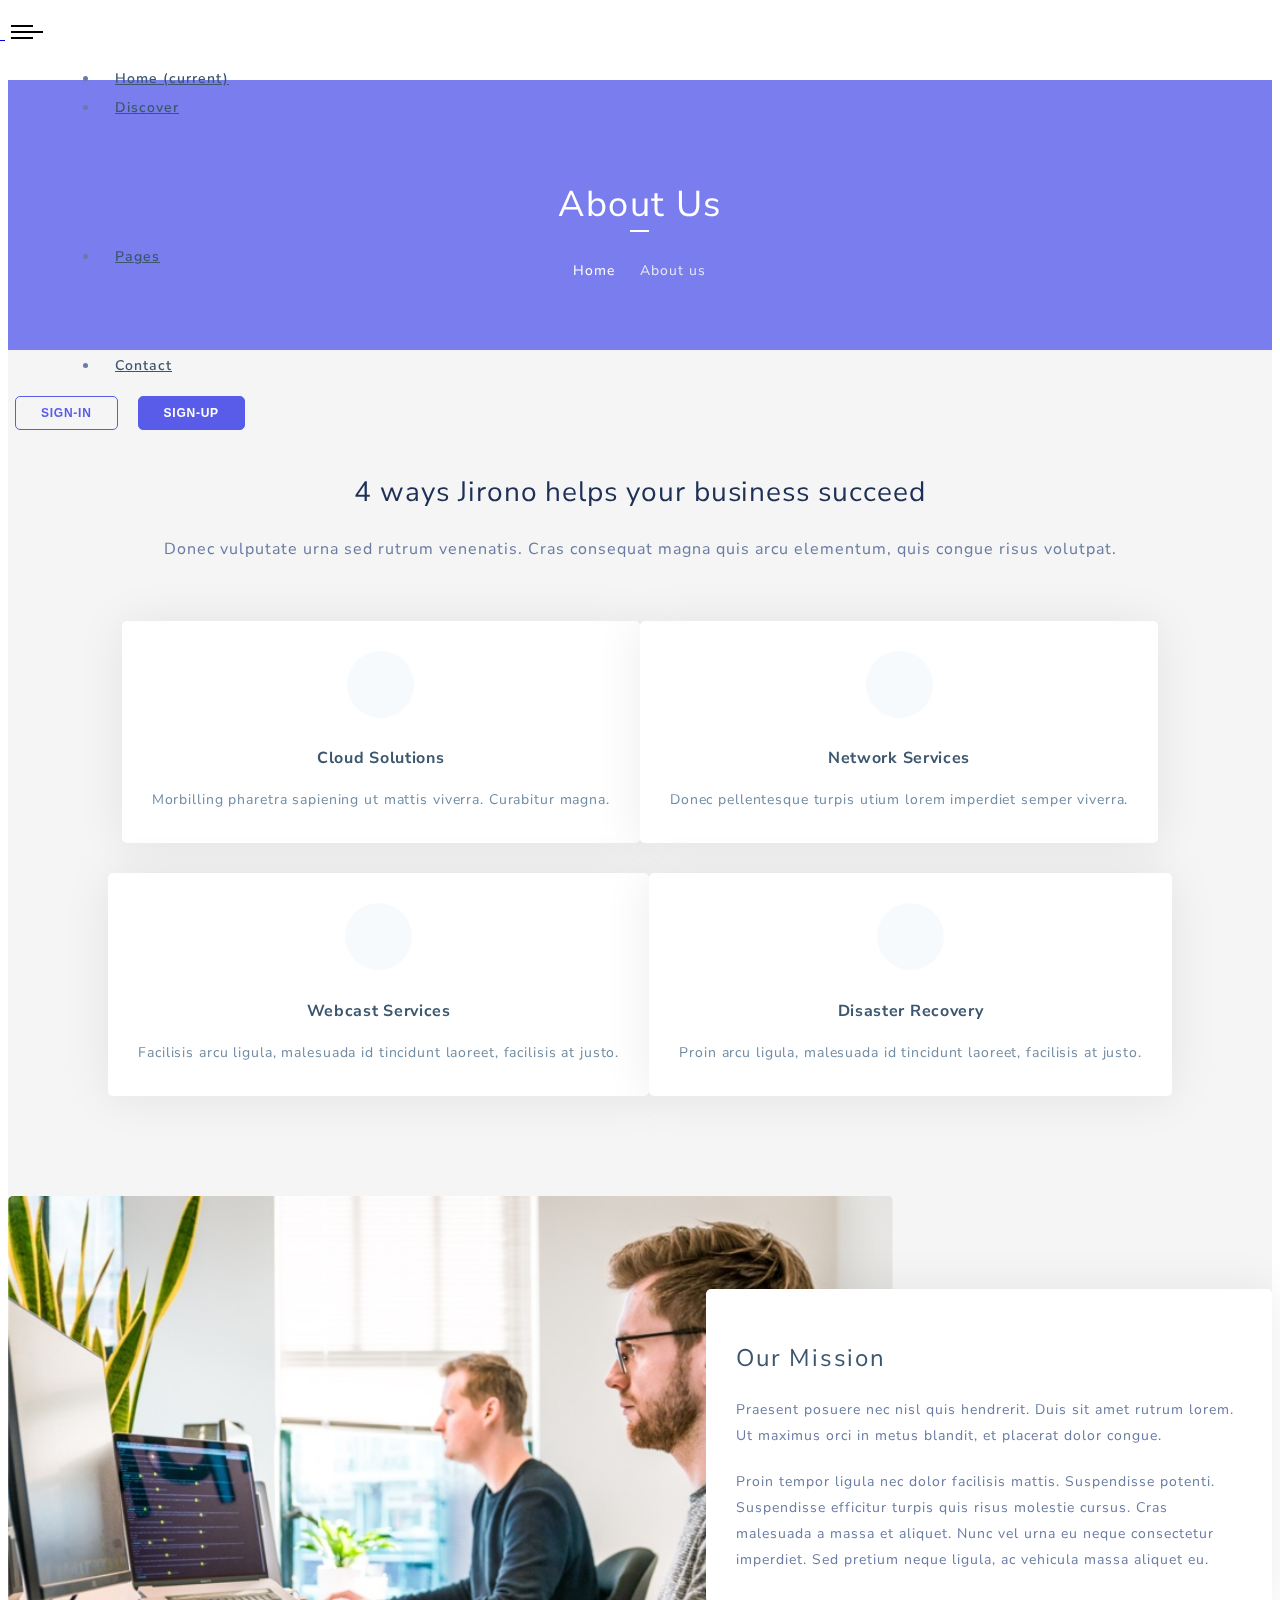
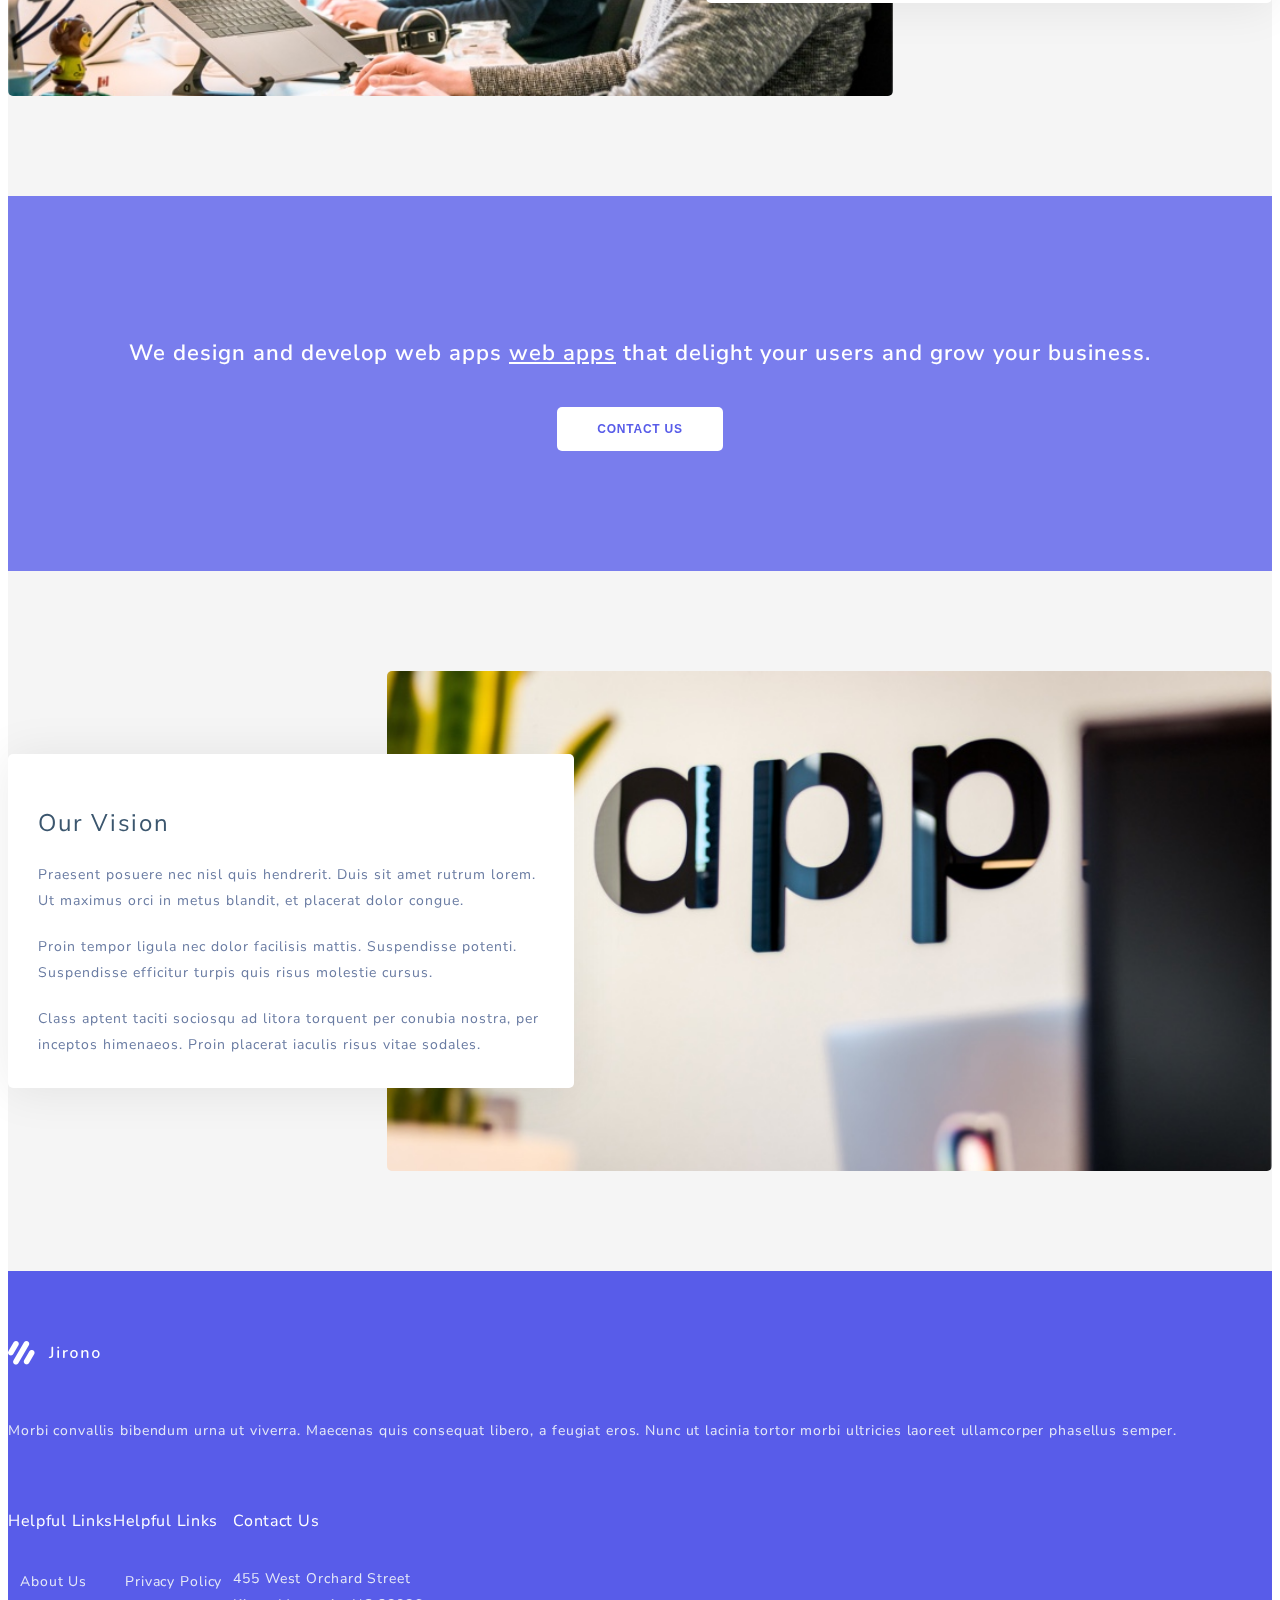
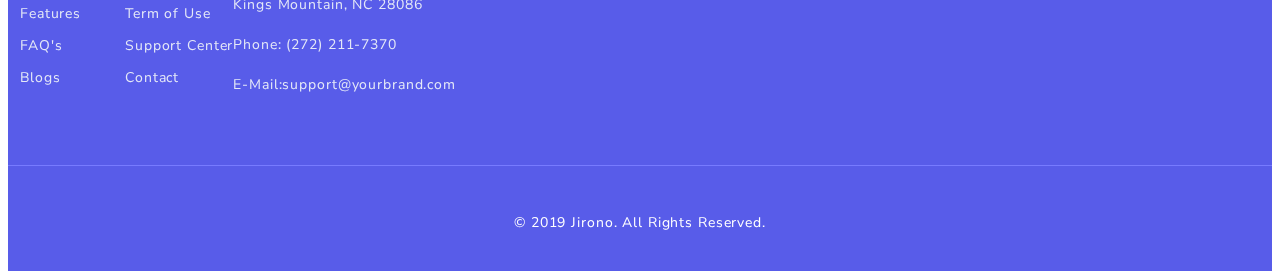
==== about.html @ 20461c36 "home page  finished, about-page added ,and many fix" ====
<!DOCTYPE html>
<html lang="en">

<head>
    <meta charset="UTF-8">
    <meta name="viewport" content="width=device-width, initial-scale=1.0">
    <meta http-equiv="X-UA-Compatible" content="ie=edge">
    <script src="./assets//js/jquery-3.4.1.min.js"></script>
    <script src="./assets/bootstrap/popper.min.js"></script>
    <link rel="stylesheet" href="./assets/bootstrap/bootstrap.css">
    <script src="./assets/bootstrap/bootstrap.js"></script>
    <link rel="stylesheet" href="./assets/owl-carousel/owl.carousel.min.css">
    <link rel="stylesheet" href="./assets/owl-carousel/owl.theme.default.min.css">
    <script src="./assets/owl-carousel/owl.carousel.min.js"></script>
    <link rel="stylesheet" href="./assets/font-awesome/css/all.min.css">
    <link href="https://fonts.googleapis.com/css?family=Nunito+Sans:300i,400,400i,600,700,800,900&display=swap"
        rel="stylesheet">
    <link rel="stylesheet" href="./assets/styles/main.css">
    <title>Document</title>
</head>

<body>
    <div class="parallax" style="background-image: url('./assets/images/2.jpg')">
    </div>
    <div class="parallax-2nd parallax" style="background-image: url('./assets/images/parallax.jpg')"></div>
    <header class="colorfull">
        <div class="container">
            <nav class="navbar navbar-expand-lg navbar-light">
                <a class="navbar-brand" href="./index.html">
                    <img src="./assets/images/logo-blue.png" alt="">
                </a>
                <button class="navbar-toggler" type="button" data-toggle="collapse"
                    data-target="#navbarSupportedContent" aria-controls="navbarSupportedContent" aria-expanded="false"
                    aria-label="Toggle navigation">
                    <div class="icon-bar top-bar"></div>
                    <div class="icon-bar middle-bar"></div>
                    <div class="icon-bar bottom-bar"></div>
                </button>
                <div class="collapse navbar-collapse" id="navbarSupportedContent">
                    <ul class="navbar-nav mr-auto">
                        <li class="nav-item">
                            <a class="nav-link" href="#">Home <span class="sr-only">(current)</span></a>
                        </li>
                        <li class="nav-item dropdown">
                            <a class="nav-link dropdown-toggle" href="#" id="navbarDropdown" role="button"
                                data-toggle="dropdown" aria-haspopup="true" aria-expanded="false">
                                Discover
                            </a>
                            <div class="dropdown-menu" aria-labelledby="navbarDropdown">
                                <a class="dropdown-item features-button" href="./index.html">Features</a>
                                <a class="dropdown-item team-button" href="./index.html">Our Team</a>
                                <a class="dropdown-item pricing-button" href="./index.html">Pricing Plans</a>
                                <a class="dropdown-item blogs-button" href="./index.html">Latests-Blogs</a>

                            </div>
                        </li>
                        <li class="nav-item dropdown">
                            <a class="nav-link dropdown-toggle" href="#" id="navbarDropdown" role="button"
                                data-toggle="dropdown" aria-haspopup="true" aria-expanded="false">
                                Pages
                            </a>
                            <div class="dropdown-menu" aria-labelledby="navbarDropdown">
                                <a class="dropdown-item" href="./about.html">About Us</a>
                                <a class="dropdown-item" href="">Features</a>
                                <a class="dropdown-item" href="./faq.html">FAQ's</a>
                                <a class="dropdown-item" href="./blog.html">Blogs</a>
                            </div>
                        </li>
                        <li class="nav-item">
                            <a class="nav-link" href="./contact.html">Contact</a>
                        </li>
                    </ul>
                    <form class="form-inline my-2 my-lg-0">
                        <button class="main-button sign-in" type="submit">Sign-in</button>
                        <button class="main-button sign-up" type="submit">Sign-up</button>
                    </form>
                </div>
            </nav>
        </div>
    </header>
    <main class="margin-from-header">
        <section id="parallax-about" class="parallax-main">
            <div class="parallax-item">
            </div>
            <div class="container">
                <div class="description">
                    <h1>About Us</h1>
                    <p><a href="">Home</a> <i class="fa fa-angle-right"></i> About us</p>
                </div>
            </div>
        </section>
        <section id="services-about" class="section-bottom section-top services-main">
            <div class="container">
                <div class="head col-lg-7">
                    <h1 class="head-title">4 ways Jirono helps your business succeed</h1>
                    <p class="desc">Donec vulputate urna sed rutrum venenatis. Cras consequat magna quis arcu elementum,
                        quis congue risus volutpat.</p>
                </div>
                <div class="content">
                    <div class="service col-lg-3 col-md-6 col-sm-6 col-12">
                        <a href="" class="details">
                            <div class="icon">
                                <i class="fa fa-cloud"> </i>
                            </div>
                            <h5 class="features-title">
                                Cloud Solutions
                            </h5>
                            <p class="features-desc">Morbilling pharetra sapiening ut mattis viverra. Curabitur magna.
                            </p>
                        </a>

                    </div>
                    <div class="service col-lg-3 col-md-6 col-sm-6 col-12">
                        <a href="" class="details">
                            <div class="icon">
                                <i class="fa fa-laptop"> </i>
                            </div>
                            <h5 class="features-title">
                                Network Services
                            </h5>
                            <p class="features-desc">Donec pellentesque turpis utium lorem imperdiet semper viverra.
                            </p>
                        </a>
                    </div>
                    <div class="service col-lg-3 col-md-6 col-sm-6 col-12">
                        <a href="" class="details">
                            <div class="icon">
                                <i class="fas fa-video"></i>
                            </div>
                            <h5 class="features-title">
                                Webcast Services
                            </h5>
                            <p class="features-desc">Facilisis arcu ligula, malesuada id tincidunt laoreet, facilisis at
                                justo.
                            </p>
                        </a>
                    </div>
                    <div class="service col-lg-3 col-md-6 col-sm-6 col-12">
                        <a href="" class="details">
                            <div class="icon">
                                <i class="fa fa-server"> </i>
                            </div>
                            <h5 class="features-title">
                                Disaster Recovery
                            </h5>
                            <p class="features-desc">Proin arcu ligula, malesuada id tincidunt laoreet, facilisis at
                                justo.
                            </p>
                        </a>
                    </div>
                </div>
            </div>
        </section>
        <section id="mission-1" class="mission-main">
            <div class="container">
                <div class="image-mission">
                    <div class="image">
                        <img src="./assets/images/2 (3).jpg" alt="">
                    </div>
                </div>
                <div class="text-mission">
                    <h2>Our Mission</h2>
                    <p>Praesent posuere nec nisl quis hendrerit. Duis sit amet rutrum lorem. Ut maximus orci in metus
                        blandit, et placerat dolor congue.</p>
                    <p>Proin tempor ligula nec dolor facilisis mattis. Suspendisse potenti. Suspendisse efficitur turpis
                        quis risus molestie cursus. Cras malesuada a massa et aliquet. Nunc vel urna eu neque
                        consectetur imperdiet. Sed pretium neque ligula, ac vehicula massa aliquet eu.</p>
                </div>
            </div>
        </section>
        <section id="parallax-contact" class="parallax-main">
            <div class="parallax-item">
            </div>
            <div class="container">
                <div class="info col-lg-12">
                    <p>We design and develop web apps <span>web apps</span> that delight your users and grow your
                        business.</p>
                    <button class="main-button">Contact Us</button>
                </div>
            </div>
        </section>
        <section id="mission-2" class="mission-main section-top">
            <div class="container">
                <div class="text-mission">
                    <h2>Our Vision</h2>
                    <p>Praesent posuere nec nisl quis hendrerit. Duis sit amet rutrum lorem. Ut maximus orci in metus
                        blandit, et placerat dolor congue.</p>
                    <p>Proin tempor ligula nec dolor facilisis mattis. Suspendisse potenti. Suspendisse efficitur turpis
                        quis risus molestie cursus.</p>
                    <p>Class aptent taciti sociosqu ad litora torquent per conubia nostra, per inceptos himenaeos. Proin
                        placerat iaculis risus vitae sodales.</p>
                </div>
                <div class="image-mission">
                    <div class="image">
                        <img src="./assets/images/1 (3).jpg" alt="">
                    </div>
                </div>
            </div>
        </section>
    </main>
    <footer>
        <div class="container">
            <div class="content">
                <div class="col-lg-5 col-md-12 part-1 footer-part">
                    <img src="./assets/images/logo-white.png" alt="">
                    <p>Morbi convallis bibendum urna ut viverra. Maecenas quis consequat libero, a feugiat eros. Nunc ut
                        lacinia tortor morbi ultricies laoreet ullamcorper phasellus semper.</p>
                </div>
                <div class="col-lg-2 col-md-4 col-sm-6 col-6 footer-part">
                    <h5>Helpful Links</h5>
                    <ul>
                        <li><a href=""><i class="fa fa-angle-right"></i><span> About Us </span></a></li>
                        <li><a href=""><i class="fa fa-angle-right"></i><span> Features</span></a></li>
                        <li><a href=""><i class="fa fa-angle-right"></i><span> FAQ's</span></a></li>
                        <li><a href=""><i class="fa fa-angle-right"></i><span> Blogs</span></a></li>
                    </ul>
                </div>
                <div class="col-lg-2 col-md-4 col-sm-6 col-6 footer-part">
                    <h5>Helpful Links</h5>
                    <ul>
                        <li><a href=""><i class="fa fa-angle-right"></i><span> Privacy Policy</span></a></li>
                        <li><a href=""><i class="fa fa-angle-right"></i><span> Term of Use</span></a></li>
                        <li><a href=""><i class="fa fa-angle-right"></i><span> Support Center</span></a></li>
                        <li><a href=""><i class="fa fa-angle-right"></i><span> Contact</span></a></li>
                    </ul>
                </div>
                <div class="col-lg-3 col-md-4 col-sm-12 col-12 footer-part part-4">
                    <h5>
                        Contact Us
                    </h5>
                    <p>
                        455 West Orchard Street <br>
                        Kings Mountain, NC 28086
                    </p>
                    <p>
                        Phone: (272) 211-7370
                    </p>
                    <p>
                        E-Mail:support@yourbrand.com
                    </p>
                    <ul>
                        <li>
                            <a href="">
                                <i class="fab fa-facebook-square"></i>
                            </a>
                        </li>
                        <li>
                            <a href="">
                                <i class="fab fa-twitter-square"></i>
                            </a>
                        </li>
                        <li>
                            <a href="">
                                <i class="fab fa-linkedin"></i>
                            </a>
                        </li>
                        <li>
                            <a href="">
                                <i class="fab fa-google-plus-square"></i>
                            </a>
                        </li>
                        <li>
                            <a href="">
                                <i class="fab fa-github-square"></i>
                            </a>
                        </li>
                    </ul>
                </div>
            </div>
            <div class="copyright">
                <p>© 2019 Jirono. All Rights Reserved.</p>
            </div>
        </div>
    </footer>
    <script src="./assets/js/main.js"></script>
</body>

</html>
---- assets/styles/main.css ----
body {
  font-family: "Nunito Sans", sans-serif;
  font-size: 1rem;
  font-weight: 600;
  letter-spacing: 1px;
  background-color: #FFF;
  color: #697BA2;
  line-height: 1.75rem;
}

.parallax {
  position: fixed;
  top: 0;
  left: 0;
  right: 0;
  z-index: -2;
  height: 100vh;
  background-position: center;
  background-size: cover;
}

.container {
  padding: 0;
  display: -webkit-box;
  display: -ms-flexbox;
  display: flex;
  -webkit-box-align: center;
      -ms-flex-align: center;
          align-items: center;
  -webkit-box-pack: center;
      -ms-flex-pack: center;
          justify-content: center;
  -ms-flex-wrap: wrap;
      flex-wrap: wrap;
}

.head {
  padding-bottom: 18px;
  text-align: center;
}

.head-title {
  font-weight: 400;
  font-size: 1.75rem;
  color: #1E3056;
  line-height: 2.875rem;
  letter-spacing: 0.93px;
  margin-bottom: 20px;
}

.head-title span {
  color: #585CE9;
}

.desc {
  margin-bottom: 40px;
  font-weight: 400;
}

.section-top {
  padding-top: 100px;
}

.section-bottom {
  padding-bottom: 70px;
}

@media screen and (max-width: 995px) {
  .mobile-bottom {
    margin-bottom: 30px;
  }
  header {
    background-color: #FFF !important;
    -webkit-transition: none !important;
    transition: none !important;
    -webkit-box-shadow: 0 2px 28px 0 rgba(0, 0, 0, 0.06) !important;
            box-shadow: 0 2px 28px 0 rgba(0, 0, 0, 0.06) !important;
  }
  header .collapse {
    background-color: #FFF;
  }
  header .collapse ul {
    margin-top: 20px;
    -webkit-transition: none !important;
    transition: none !important;
    margin-left: 0 !important;
  }
  header .collapse ul li {
    -webkit-transition: none !important;
    transition: none !important;
    border-bottom: 1px solid #f5f5f5;
    line-height: 3.125rem;
  }
  header .collapse ul li a:hover {
    background-color: #f5f5f5;
  }
  header .collapse ul .dropdown .dropdown-menu {
    opacity: 1 !important;
    visibility: visible !important;
    -webkit-transform: translateY(0) !important;
            transform: translateY(0) !important;
    display: none !important;
    -webkit-box-shadow: none !important;
            box-shadow: none !important;
  }
  header .collapse ul .dropdown .dropdown-menu.show {
    display: block !important;
    margin: 0 !important;
    width: 100%;
  }
  header .collapse ul .dropdown .dropdown-menu.show a {
    width: 100%;
    font-size: 0.875rem;
    border-bottom: 1px solid #f5f5f5;
    line-height: 3rem;
    padding-left: 50px !important;
  }
  header .collapse ul .dropdown .dropdown-menu.show a:hover {
    background-color: #f5f5f5;
  }
  header .collapse ul .dropdown .dropdown-menu.show a:hover::before {
    width: 0;
  }
  header .collapse form {
    -webkit-transition: none !important;
    transition: none !important;
  }
  .responsive-center {
    text-align: center;
  }
  .mission-main .image-mission {
    position: static !important;
    width: 100% !important;
    margin-bottom: 30px;
    height: 300px !important;
  }
  .mission-main .text-mission {
    position: static !important;
    width: 100% !important;
    -webkit-transform: translateY(0%) !important;
            transform: translateY(0%) !important;
    margin-bottom: 30px;
  }
}

.margin-from-header {
  margin-top: 80px;
}

footer {
  padding-top: 70px;
  background-color: #585CE9;
  color: #FFF;
  font-weight: 400;
  font-size: 0.875rem;
  line-height: 1.625rem;
  letter-spacing: 0.88px;
  letter-spacing: 0.88px;
}

footer p {
  margin-bottom: 5px !important;
}

footer .container .content {
  width: 100%;
  display: -webkit-box;
  display: -ms-flexbox;
  display: flex;
  -ms-flex-wrap: wrap;
      flex-wrap: wrap;
}

footer .container .content .footer-part {
  margin-bottom: 30px;
  color: #E5E9F7;
}

footer .container .content .footer-part h5 {
  font-weight: 400;
  font-size: 1rem;
  color: #FFF;
  letter-spacing: 0.69px;
  line-height: 1.875rem;
  margin-bottom: 30px !important;
}

footer .container .content .footer-part ul {
  padding: 0 !important;
  list-style-type: none;
  margin: 0 !important;
}

footer .container .content .footer-part ul li a {
  color: #FFF;
  text-decoration: none;
  line-height: 2rem;
  font-weight: 400;
  color: #E5E9F7;
}

footer .container .content .footer-part ul li a i {
  margin-right: 12px;
}

footer .container .content .footer-part ul li a span {
  -webkit-transition: all 0.3s ease;
  transition: all 0.3s ease;
}

footer .container .content .footer-part ul li a:hover span {
  padding-left: 5px;
}

footer .container .content .part-1 img {
  margin-bottom: 30px;
}

footer .container .content .part-4 ul {
  display: -webkit-box;
  display: -ms-flexbox;
  display: flex;
}

footer .container .copyright {
  width: 100%;
  text-align: center;
  border-top: 1px solid #777BFF;
  padding: 30px 0;
}

.sticky {
  -webkit-box-shadow: 0 2px 28px 0 rgba(0, 0, 0, 0.06) !important;
          box-shadow: 0 2px 28px 0 rgba(0, 0, 0, 0.06) !important;
  background-color: #FFF !important;
  position: fixed !important;
  top: 0;
  left: 0;
  right: 0;
  z-index: 9999;
}

header {
  position: fixed;
  top: 0;
  left: 0;
  right: 0;
  -webkit-transition: all 0.3s ease;
  transition: all 0.3s ease;
  height: 80px;
  background: transparent;
  z-index: 9999;
}

header nav {
  padding-top: 20px !important;
  padding-bottom: 20px !important;
  z-index: 9999;
  width: 100%;
}

header nav .navbar-toggler {
  border: none;
  background: transparent !important;
  outline: 0;
}

header nav .navbar-toggler .icon-bar {
  width: 22px;
  height: 2px;
  background-color: black;
  -webkit-transition: all 0.2s;
  transition: all 0.2s;
}

header nav .navbar-toggler .top-bar {
  margin-bottom: 4px;
}

header nav .navbar-toggler .middle-bar {
  width: 32px;
}

header nav .navbar-toggler .bottom-bar {
  margin-top: 4px;
}

header nav .navbar-toggler.coll .icon-bar {
  -webkit-transition: all 0.2s;
  transition: all 0.2s;
}

header nav .navbar-toggler.coll .top-bar {
  -webkit-transform: rotate(45deg);
          transform: rotate(45deg);
  -webkit-transform-origin: 10% 10%;
          transform-origin: 10% 10%;
}

header nav .navbar-toggler.coll .middle-bar {
  opacity: 0;
}

header nav .navbar-toggler.coll .bottom-bar {
  -webkit-transform: rotate(-45deg);
          transform: rotate(-45deg);
  -webkit-transform-origin: 10% 90%;
          transform-origin: 10% 90%;
}

header nav .collapse ul {
  margin-left: 60px;
}

header nav .collapse ul li a {
  color: #3B566E !important;
  font-size: 0.875rem;
  font-weight: 600;
  padding: 0 15px !important;
}

header nav .collapse ul li a:hover {
  color: #3B566E !important;
}

header nav .collapse ul .dropdown .dropdown-toggle {
  position: relative;
}

header nav .collapse ul .dropdown .dropdown-toggle::after {
  position: absolute;
  content: "";
  top: 50%;
  right: 5%;
}

header nav .collapse ul .dropdown .dropdown-menu {
  margin-left: 15px;
  width: 200px;
  padding: 0;
  margin-top: 0;
  border: none;
  border-radius: 5px;
  -webkit-box-shadow: 0 2px 28px 0 rgba(0, 0, 0, 0.06);
          box-shadow: 0 2px 28px 0 rgba(0, 0, 0, 0.06);
  -webkit-transition: all 0.3s ease;
  transition: all 0.3s ease;
  display: block;
  visibility: hidden;
  opacity: 0;
  -webkit-transform: translateY(-2em);
          transform: translateY(-2em);
}

header nav .collapse ul .dropdown .dropdown-menu a {
  padding-left: 20px;
  line-height: 2.5rem;
  font-size: 0.8125rem;
  -webkit-transition: all 0.3s ease;
  transition: all 0.3s ease;
  position: relative;
}

header nav .collapse ul .dropdown .dropdown-menu a::before {
  position: absolute;
  content: "";
  top: 0;
  left: 0;
  height: 100%;
  background-color: #585CE9;
  width: 0;
  -webkit-transition: all 0.3s ease;
  transition: all 0.3s ease;
}

header nav .collapse ul .dropdown .dropdown-menu a:hover::before {
  width: 3px;
}

header nav .collapse ul .dropdown .dropdown-menu a:hover {
  background-color: #f5f5f5;
  padding-left: 25px !important;
}

header nav .collapse ul .dropdown:hover .dropdown-menu {
  visibility: visible;
  opacity: 1;
  -webkit-transform: translateY(0);
          transform: translateY(0);
}

header nav .collapse form button {
  line-height: 2rem;
  padding: 0 25px;
  margin-left: 15px;
  border: 1px solid #585CE9;
}

header nav .collapse form .sign-in {
  background-color: transparent;
  color: #585CE9;
}

header nav .collapse form .sign-in:hover {
  color: #FFF;
  background-color: #585CE9;
}

header nav .collapse form .sign-up:hover {
  color: #585CE9;
  background-color: transparent;
}

.colorfull {
  background-color: #FFF;
}

.welcome {
  background-color: #FFF;
  position: relative;
  padding-top: 50px;
  padding-bottom: 20px;
  height: 100%;
  width: 100%;
  background-position: top left;
  background-repeat: no-repeat;
}

.welcome #goals .container {
  -webkit-box-pack: justify;
      -ms-flex-pack: justify;
          justify-content: space-between;
}

.welcome #goals .container .content {
  min-height: -webkit-min-content;
  min-height: -moz-min-content;
  min-height: min-content;
  margin-bottom: 70px;
}

.welcome #goals .container .image-area {
  margin-bottom: 70px;
  display: -webkit-box;
  display: -ms-flexbox;
  display: flex;
  -webkit-box-align: center;
      -ms-flex-align: center;
          align-items: center;
  -webkit-box-pack: justify;
      -ms-flex-pack: justify;
          justify-content: space-between;
  height: 543px;
}

.welcome #goals .container .image-area .img-row {
  display: -webkit-box;
  display: -ms-flexbox;
  display: flex;
  -ms-flex-wrap: wrap;
      flex-wrap: wrap;
  -ms-flex-line-pack: justify;
      align-content: space-between;
  width: 49%;
  height: 100%;
}

.welcome #goals .container .image-area .img-row .image {
  overflow: hidden;
  border-radius: 5px;
}

.welcome #goals .container .image-area .img-row .image img {
  width: 100%;
  height: 100%;
  -o-object-fit: cover;
     object-fit: cover;
  -webkit-transition: all 0.4s;
  transition: all 0.4s;
}

.welcome #goals .container .image-area .img-row .image:hover img {
  -webkit-transform: scale(1.1);
          transform: scale(1.1);
}

.welcome #goals .container .image-area .row-1 .image-big {
  height: 332px;
}

.welcome #goals .container .image-area .row-1 .image-small {
  height: 200px;
  position: relative;
}

.welcome #goals .container .image-area .row-1 .image-small button {
  width: 60px;
  height: 60px;
  background-color: rgba(255, 255, 255, 0.2);
  border-radius: 100%;
  position: absolute;
  top: 50%;
  left: 50%;
  -webkit-transform: translate(-50%, -50%);
          transform: translate(-50%, -50%);
  border: 1px solid #FFF;
  color: white;
}

.welcome #goals .container .image-area .row-2 .image-big {
  height: 281px;
  position: relative;
}

.welcome #goals .container .image-area .row-2 .image-big .detail {
  width: 100%;
  height: 100%;
  position: absolute;
  z-index: 2;
  top: 0;
  display: -webkit-box;
  display: -ms-flexbox;
  display: flex;
  -webkit-box-align: center;
      -ms-flex-align: center;
          align-items: center;
  -webkit-box-pack: center;
      -ms-flex-pack: center;
          justify-content: center;
  color: #FFF;
}

.welcome #goals .container .image-area .row-2 .image-big .detail .content {
  font-weight: 400;
  padding: 0 15px;
}

.welcome #goals .container .image-area .row-2 .image-big .detail .content p {
  font-size: 1.125rem;
}

.welcome #goals .container .image-area .row-2 .image-big::before {
  position: absolute;
  content: "";
  top: 0;
  left: 0;
  right: 0;
  bottom: 0;
  background-color: #585CE9;
  opacity: 0.8;
  z-index: 1;
}

.welcome #goals .container .image-area .row-2 .image-small {
  height: 251px;
}

#cloud {
  background-color: #F7FAFD;
}

#cloud .container {
  -webkit-box-pack: justify;
      -ms-flex-pack: justify;
          justify-content: space-between;
}

#cloud .container .cloud-services .services {
  display: -webkit-box;
  display: -ms-flexbox;
  display: flex;
  -webkit-box-align: center;
      -ms-flex-align: center;
          align-items: center;
  -ms-flex-wrap: wrap;
      flex-wrap: wrap;
}

#cloud .container .cloud-services .services .service {
  margin-bottom: 30px;
}

#cloud .container .cloud-services .services .service a {
  -webkit-box-shadow: 0 2px 48px 0 rgba(0, 0, 0, 0.08);
          box-shadow: 0 2px 48px 0 rgba(0, 0, 0, 0.08);
  background-color: #FFF;
  text-decoration: none;
  display: block;
  position: relative;
  height: 40px;
  border-radius: 5px;
  overflow: hidden;
  z-index: 2;
}

#cloud .container .cloud-services .services .service a i {
  color: #3B566E;
  margin-left: 22px;
  margin-right: 32px;
  padding: 12px 0;
  position: relative;
  z-index: 3;
  -webkit-transition: all 0.3s ease;
  transition: all 0.3s ease;
}

#cloud .container .cloud-services .services .service a span {
  color: #3B566E;
  font-size: 0.875rem;
  position: relative;
  z-index: 3;
  -webkit-transition: all 0.3s ease;
  transition: all 0.3s ease;
}

#cloud .container .cloud-services .services .service a:after {
  position: absolute;
  content: "";
  top: 0;
  left: -70px;
  height: 100px;
  width: 150px;
  background-color: #F7FAFD;
  z-index: 1;
  -webkit-transform: rotate(60deg);
          transform: rotate(60deg);
  -webkit-transition: all 0.3s ease;
  transition: all 0.3s ease;
}

#cloud .container .cloud-services .services .service a:hover::after {
  height: 150px;
  background-color: #585CE9;
}

#cloud .container .cloud-services .services .service a:hover i {
  margin-left: 25px;
  margin-right: 37px;
  color: #FFF;
}

#cloud .container .cloud-services .services .service.active a {
  -webkit-box-shadow: 0 2px 48px 0 rgba(0, 0, 0, 0.08);
          box-shadow: 0 2px 48px 0 rgba(0, 0, 0, 0.08);
  background-color: #FFF;
  text-decoration: none;
  display: block;
  position: relative;
  height: 40px;
  border-radius: 5px;
  overflow: hidden;
  z-index: 2;
}

#cloud .container .cloud-services .services .service.active a i {
  color: #FFF;
  margin-left: 25px;
  margin-right: 37px;
  padding: 12px 0;
  position: relative;
  z-index: 3;
  -webkit-transition: all 0.3s ease;
  transition: all 0.3s ease;
}

#cloud .container .cloud-services .services .service.active a span {
  color: #3B566E;
  font-size: 0.875rem;
  position: relative;
  z-index: 3;
  -webkit-transition: all 0.3s ease;
  transition: all 0.3s ease;
}

#cloud .container .cloud-services .services .service.active a:after {
  position: absolute;
  content: "";
  top: 0;
  left: -70px;
  height: 150px;
  width: 150px;
  background-color: #585CE9;
  z-index: 1;
  -webkit-transform: rotate(60deg);
          transform: rotate(60deg);
  -webkit-transition: all 0.3s ease;
  transition: all 0.3s ease;
}

#cloud .container .image-area .image {
  text-align: center;
}

#cloud .container .image-area .image img {
  -o-object-fit: cover;
     object-fit: cover;
}

.cloud-2 {
  background-color: #FFF !important;
}

#parallax {
  padding: 60px 0;
}

.container .count {
  display: -webkit-box;
  display: -ms-flexbox;
  display: flex;
  -webkit-box-align: center;
      -ms-flex-align: center;
          align-items: center;
  -webkit-box-pack: center;
      -ms-flex-pack: center;
          justify-content: center;
  -ms-flex-wrap: wrap;
      flex-wrap: wrap;
  -webkit-transition: all 0.3s ease;
  transition: all 0.3s ease;
  padding: 20px 0;
}

.container .count .details {
  position: relative;
  z-index: 4;
  color: #FFF;
  text-align: center;
}

.container .count .details h1 {
  font-size: 2.5rem;
  font-weight: 400;
}

.container .count .details p {
  font-size: 1.25rem;
  font-weight: 400;
  letter-spacing: 0.86px;
}

.container .count:hover {
  -webkit-transform: translateY(-7px);
          transform: translateY(-7px);
}

#our-team {
  background-color: #FFF;
}

#our-team .container .content {
  width: 100%;
  display: -webkit-box;
  display: -ms-flexbox;
  display: flex;
  -webkit-box-align: center;
      -ms-flex-align: center;
          align-items: center;
  -webkit-box-pack: center;
      -ms-flex-pack: center;
          justify-content: center;
  -ms-flex-wrap: wrap;
      flex-wrap: wrap;
}

#our-team .container .content .member .team-item {
  position: relative;
  -webkit-box-shadow: 0 2px 48px 0 rgba(0, 0, 0, 0.08);
          box-shadow: 0 2px 48px 0 rgba(0, 0, 0, 0.08);
  border-radius: 5px;
  margin-bottom: 55px;
}

#our-team .container .content .member .team-item .team-content {
  text-align: center;
}

#our-team .container .content .member .team-item .team-content .team-info {
  color: #FFF;
  padding-top: 10px;
  padding-bottom: 10px;
}

#our-team .container .content .member .team-item .team-content .team-info::after {
  -webkit-transition: all 0.4s;
  transition: all 0.4s;
  position: absolute;
  border-top-left-radius: 5px;
  border-top-right-radius: 5px;
  content: "";
  top: 0;
  left: 0;
  right: 0;
  height: 68px;
  background-color: #585CE9;
  z-index: 1;
}

#our-team .container .content .member .team-item .team-content .team-info h3 {
  position: relative;
  z-index: 2;
  font-size: 1rem;
  letter-spacing: 0.69px;
  margin-top: 5px;
  font-weight: 400;
  margin: 0;
}

#our-team .container .content .member .team-item .team-content .team-info p {
  position: relative;
  z-index: 2;
  font-size: 0.75rem;
  color: #E5E9F7;
  letter-spacing: 0.6px;
}

#our-team .container .content .member .team-item .team-content .team-contact {
  text-align: center;
  margin-top: 8px;
  margin-bottom: 13px;
  position: relative;
  z-index: 2;
}

#our-team .container .content .member .team-item .team-content .team-contact a {
  margin: 0 7px;
  text-decoration: none;
}

#our-team .container .content .member .team-item .team-content .team-contact a i {
  -webkit-transition: all 0.4s;
  transition: all 0.4s;
}

#our-team .container .content .member .team-item .team-content .team-description {
  padding-bottom: 1px;
}

#our-team .container .content .member .team-item .team-content .team-description p {
  margin-bottom: 60px !important;
  padding: 0 25px;
  font-weight: 400;
  font-size: 0.875rem;
  color: #6F8BA4;
  letter-spacing: 0.6px;
  line-height: 1.625rem;
}

#our-team .container .content .member .team-item .team-image {
  -webkit-transition: all 0.4s;
  transition: all 0.4s;
  width: 96px;
  height: 96px;
  margin: auto;
  overflow: hidden;
  border-radius: 100%;
  border: 6px solid white;
  position: absolute;
  left: 0;
  right: 0;
  bottom: -45px;
  -webkit-box-shadow: 0 2px 48px 0 rgba(0, 0, 0, 0.08);
          box-shadow: 0 2px 48px 0 rgba(0, 0, 0, 0.08);
}

#our-team .container .content .member .team-item:hover .team-info::after {
  height: 125px;
}

#our-team .container .content .member .team-item:hover .team-contact a i {
  color: #FFF;
}

#our-team .container .content .member .team-item:hover .team-image {
  bottom: -55px;
}

#pricing {
  background-color: #F7FAFD;
}

#pricing .container .content {
  width: 100%;
  display: -webkit-box;
  display: -ms-flexbox;
  display: flex;
  -webkit-box-align: center;
      -ms-flex-align: center;
          align-items: center;
  -ms-flex-wrap: wrap;
      flex-wrap: wrap;
}

#pricing .container .content .plan .pricing-item {
  margin-bottom: 30px;
  overflow: hidden;
  background-color: #FFF;
  -webkit-box-shadow: 0 2px 48px 0 rgba(0, 0, 0, 0.08);
          box-shadow: 0 2px 48px 0 rgba(0, 0, 0, 0.08);
  text-align: center;
  border-radius: 5px;
}

#pricing .container .content .plan .pricing-item .pricing-header {
  height: 130px;
  border-bottom: 1px solid #F7FAFD;
  display: -webkit-box;
  display: -ms-flexbox;
  display: flex;
  -webkit-box-align: center;
      -ms-flex-align: center;
          align-items: center;
  -webkit-box-pack: center;
      -ms-flex-pack: center;
          justify-content: center;
}

#pricing .container .content .plan .pricing-item .pricing-header h3 {
  font-weight: 700;
  color: #3B566E;
  font-size: 1rem;
}

#pricing .container .content .plan .pricing-item .advanced {
  background-color: #585CE9;
}

#pricing .container .content .plan .pricing-item .advanced h3 {
  color: #FFF;
}

#pricing .container .content .plan .pricing-item .pricing-main {
  margin-bottom: 40px;
}

#pricing .container .content .plan .pricing-item .pricing-main .number {
  position: relative;
  width: 42px;
  height: 42px;
  background-color: #F7FAFD;
  line-height: 2.625rem;
  margin: auto;
  border-radius: 100%;
  margin-top: -20px;
}

#pricing .container .content .plan .pricing-item .pricing-main .price-parent {
  margin-top: 40px;
  margin-bottom: 30px;
  display: -webkit-box;
  display: -ms-flexbox;
  display: flex;
  -webkit-box-align: center;
      -ms-flex-align: center;
          align-items: center;
  -webkit-box-pack: center;
      -ms-flex-pack: center;
          justify-content: center;
}

#pricing .container .content .plan .pricing-item .pricing-main .price-parent .dollar {
  font-size: 1.125rem;
  position: relative;
  top: -15px;
}

#pricing .container .content .plan .pricing-item .pricing-main .price-parent h1 {
  font-weight: 700;
  font-size: 2.125rem;
  color: #585CE9;
  letter-spacing: 1px 2.12;
}

#pricing .container .content .plan .pricing-item .pricing-main .price-parent .time {
  font-size: 0.875rem;
}

#pricing .container .content .plan .pricing-item .pricing-main .price-parent span {
  font-weight: 700;
  color: #585CE9;
  letter-spacing: 0.88px;
}

#pricing .container .content .plan .pricing-item .pricing-main ul {
  padding: 0 !important;
  list-style-type: none;
}

#pricing .container .content .plan .pricing-item .pricing-main ul li {
  color: #3B566E;
  font-weight: 400;
  font-size: 0.875rem;
  letter-spacing: 0.88px;
  margin-bottom: 5px;
}

#pricing .container .content .plan .pricing-item .pricing-main ul .not {
  text-decoration: line-through;
  color: #CCDCEA;
}

#pricing .container .content .plan .pricing-item .pricing-footer button {
  margin-bottom: 40px;
}

#parallax-contact {
  padding-top: 80px;
  padding-bottom: 80px;
  min-height: 215px;
}

#parallax-contact .container .info {
  color: #FFF;
  font-size: 1.375rem;
  text-align: center;
  position: relative;
  z-index: 3;
}

#parallax-contact .container .info p {
  margin-bottom: 40px;
}

#parallax-contact .container .info p span {
  text-decoration: underline;
}

#parallax-contact .container .info button {
  background-color: #FFF;
  color: #585CE9;
}

#parallax-contact .container .info button:hover {
  background-color: #F7FAFD;
}

#latest-blogs {
  background-color: #FFF;
}

#latest-blogs .container .content {
  display: -webkit-box;
  display: -ms-flexbox;
  display: flex;
  -webkit-box-align: center;
      -ms-flex-align: center;
          align-items: center;
  -ms-flex-wrap: wrap;
      flex-wrap: wrap;
  width: 100%;
}

#latest-blogs .container .content .blog-post .post {
  margin-bottom: 30px;
  text-align: center;
}

#latest-blogs .container .content .blog-post .post .image {
  height: 200px;
  overflow: hidden;
  border-radius: 5px;
  margin-bottom: 25px;
}

#latest-blogs .container .content .blog-post .post .image img {
  width: 100%;
  -o-object-fit: cover;
     object-fit: cover;
  height: 100%;
}

#latest-blogs .container .content .blog-post .post .details h3 {
  margin-bottom: 10px !important;
}

#latest-blogs .container .content .blog-post .post .details h3 a {
  font-weight: 400;
  font-size: 1rem;
  color: #3B566E;
  letter-spacing: 1px;
  line-height: 1.625rem;
  text-decoration: none;
  -webkit-transition: all 0.3s ease;
  transition: all 0.3s ease;
}

#latest-blogs .container .content .blog-post .post .details h3 a:hover {
  color: #585CE9;
}

#latest-blogs .container .content .blog-post .post .details p {
  font-weight: 400;
  font-size: 0.875rem;
  color: #6F8BA4;
  letter-spacing: 0.88px;
  line-height: 1.625rem;
  margin-bottom: 15px;
}

#latest-blogs .container .content .blog-post .post .details button {
  width: 160px;
}

.parallax-2nd {
  z-index: -3;
}

#parallax-about {
  min-height: 270px;
}

#parallax-about .container {
  position: absolute !important;
  bottom: 50px;
}

#parallax-about .container .description {
  text-align: center;
}

#parallax-about .container .description h1 {
  font-weight: 400;
  font-size: 2.25rem;
  line-height: 2.875rem;
  letter-spacing: 1.4px;
  color: #FFF;
  height: 50px;
  position: relative;
}

#parallax-about .container .description h1::after {
  content: '';
  position: absolute;
  bottom: 0px;
  left: 0px;
  right: 0px;
  margin: auto;
  width: 19px;
  height: 2px;
  background: #FFF;
}

#parallax-about .container .description p {
  font-weight: 400;
  font-size: 0.875rem;
  color: #E5E9F7;
  line-height: 1.875rem;
  margin-top: 8px;
}

#parallax-about .container .description p a {
  color: #FFF;
  text-decoration: none;
}

#parallax-about .container .description p i {
  margin: 0 10px;
}

#services-about {
  background-color: #f5f5f5;
}

.mission-main {
  background-color: #f5f5f5;
  padding-bottom: 100px;
}

.mission-main .container {
  position: relative;
  -webkit-box-pack: justify;
      -ms-flex-pack: justify;
          justify-content: space-between;
}

.mission-main .container .image-mission {
  height: 500px;
  overflow: hidden;
  width: 70%;
  position: relative;
  z-index: 1;
  border-radius: 5px;
}

.mission-main .container .image-mission .image img {
  width: 100%;
  height: 100%;
  -o-object-fit: cover;
     object-fit: cover;
  -webkit-transition: all 0.4s;
  transition: all 0.4s;
}

.mission-main .container .image-mission:hover img {
  -webkit-transform: scale(1.1);
          transform: scale(1.1);
}

.mission-main .container .text-mission {
  width: 40%;
  position: absolute;
  z-index: 2;
  right: 0;
  top: 50%;
  -webkit-transform: translateY(-50%);
          transform: translateY(-50%);
  border-radius: 5px;
  background-color: #FFF;
  -webkit-box-shadow: 0 2px 48px 0 rgba(0, 0, 0, 0.08);
          box-shadow: 0 2px 48px 0 rgba(0, 0, 0, 0.08);
  padding: 30px;
  padding-bottom: 10px;
}

.mission-main .container .text-mission h2 {
  font-weight: 400;
  font-size: 1.5rem;
  line-height: 2.375rem;
  letter-spacing: 1.75px;
  color: #3B566E;
  margin-bottom: 20px;
}

.mission-main .container .text-mission p {
  font-weight: 400;
  font-size: 0.875rem;
  line-height: 1.625rem;
  margin-bottom: 20px;
}

#mission-2 .container .text-mission {
  left: 0 !important;
}

#mission-2 .container .image-mission {
  margin-left: auto;
}

.main-button {
  background-color: #585CE9;
  border-radius: 5px;
  border: none;
  color: #FFF;
  line-height: 2.75rem;
  padding: 0 40px;
  cursor: pointer;
  outline: none;
  -webkit-transition: all .3s ease-in;
  transition: all .3s ease-in;
  font-size: 0.75rem;
  letter-spacing: 0.75px;
  text-transform: uppercase;
  font-weight: 700;
}

.main-button:hover {
  background-color: #4146e6;
}

.parallax-main {
  position: relative;
  min-height: 315px;
  display: -webkit-box;
  display: -ms-flexbox;
  display: flex;
  -webkit-box-align: center;
      -ms-flex-align: center;
          align-items: center;
  -webkit-box-pack: center;
      -ms-flex-pack: center;
          justify-content: center;
}

.parallax-main .parallax-item {
  position: absolute;
  top: 0;
  left: 0;
  right: 0;
  bottom: 0;
  background-color: #585CE9;
  opacity: 0.8;
}

.parallax-main .container {
  position: relative;
  z-index: 2;
}

.services-main {
  background-color: #FFF;
}

.services-main .content {
  width: 100%;
  display: -webkit-box;
  display: -ms-flexbox;
  display: flex;
  -webkit-box-align: center;
      -ms-flex-align: center;
          align-items: center;
  -webkit-box-pack: center;
      -ms-flex-pack: center;
          justify-content: center;
  -ms-flex-wrap: wrap;
      flex-wrap: wrap;
}

.services-main .content .service .details {
  padding: 30px;
  display: block;
  text-align: center;
  text-decoration: none;
  -webkit-box-shadow: 0 2px 48px 0 rgba(0, 0, 0, 0.08);
          box-shadow: 0 2px 48px 0 rgba(0, 0, 0, 0.08);
  border-radius: 5px;
  background-color: #FFF;
  -webkit-transition: all 0.3s ease;
  transition: all 0.3s ease;
  margin-bottom: 30px;
}

.services-main .content .service .details .icon {
  width: 67px;
  height: 67px;
  display: -webkit-box;
  display: -ms-flexbox;
  display: flex;
  -webkit-box-align: center;
      -ms-flex-align: center;
          align-items: center;
  -webkit-box-pack: center;
      -ms-flex-pack: center;
          justify-content: center;
  border-radius: 100%;
  background-color: #F7FAFD;
  margin: 0 auto;
  margin-bottom: 20px;
}

.services-main .content .service .details .icon i {
  color: #585CE9;
}

.services-main .content .service .details .features-title {
  margin-bottom: 15px;
  font-size: 1rem;
  color: #3B566E;
  letter-spacing: 0.7px;
}

.services-main .content .service .details .features-desc {
  font-weight: 400;
  font-size: 0.875rem;
  color: #6F8BA4;
  letter-spacing: 0.88px;
  line-height: 1.625rem;
  margin-bottom: 0 !important;
}

.services-main .content .service .details:hover {
  background-color: #585CE9;
}

.services-main .content .service .details:hover .icon {
  background-color: #FFF;
}

.services-main .content .service .details:hover .features-title {
  color: #FFF;
}

.services-main .content .service .details:hover .features-desc {
  color: #FFF;
}
/*# sourceMappingURL=main.css.map */
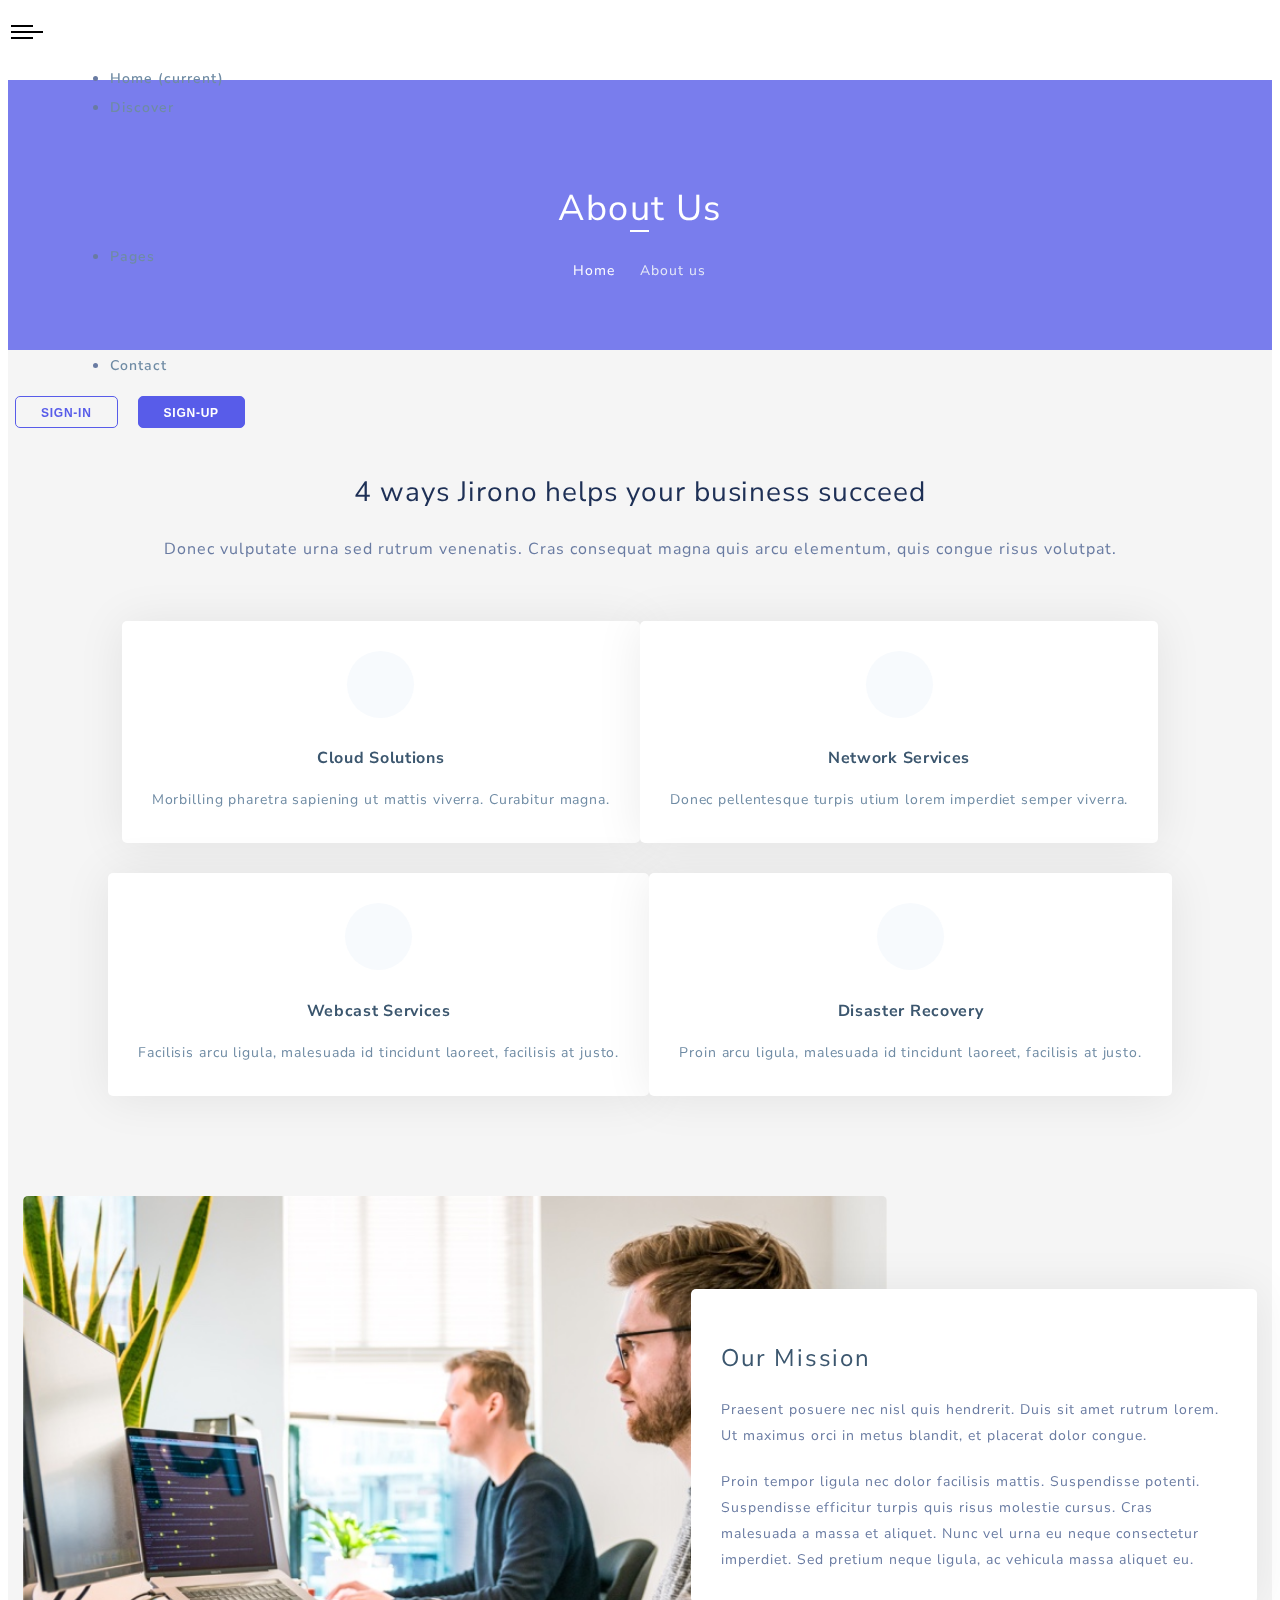
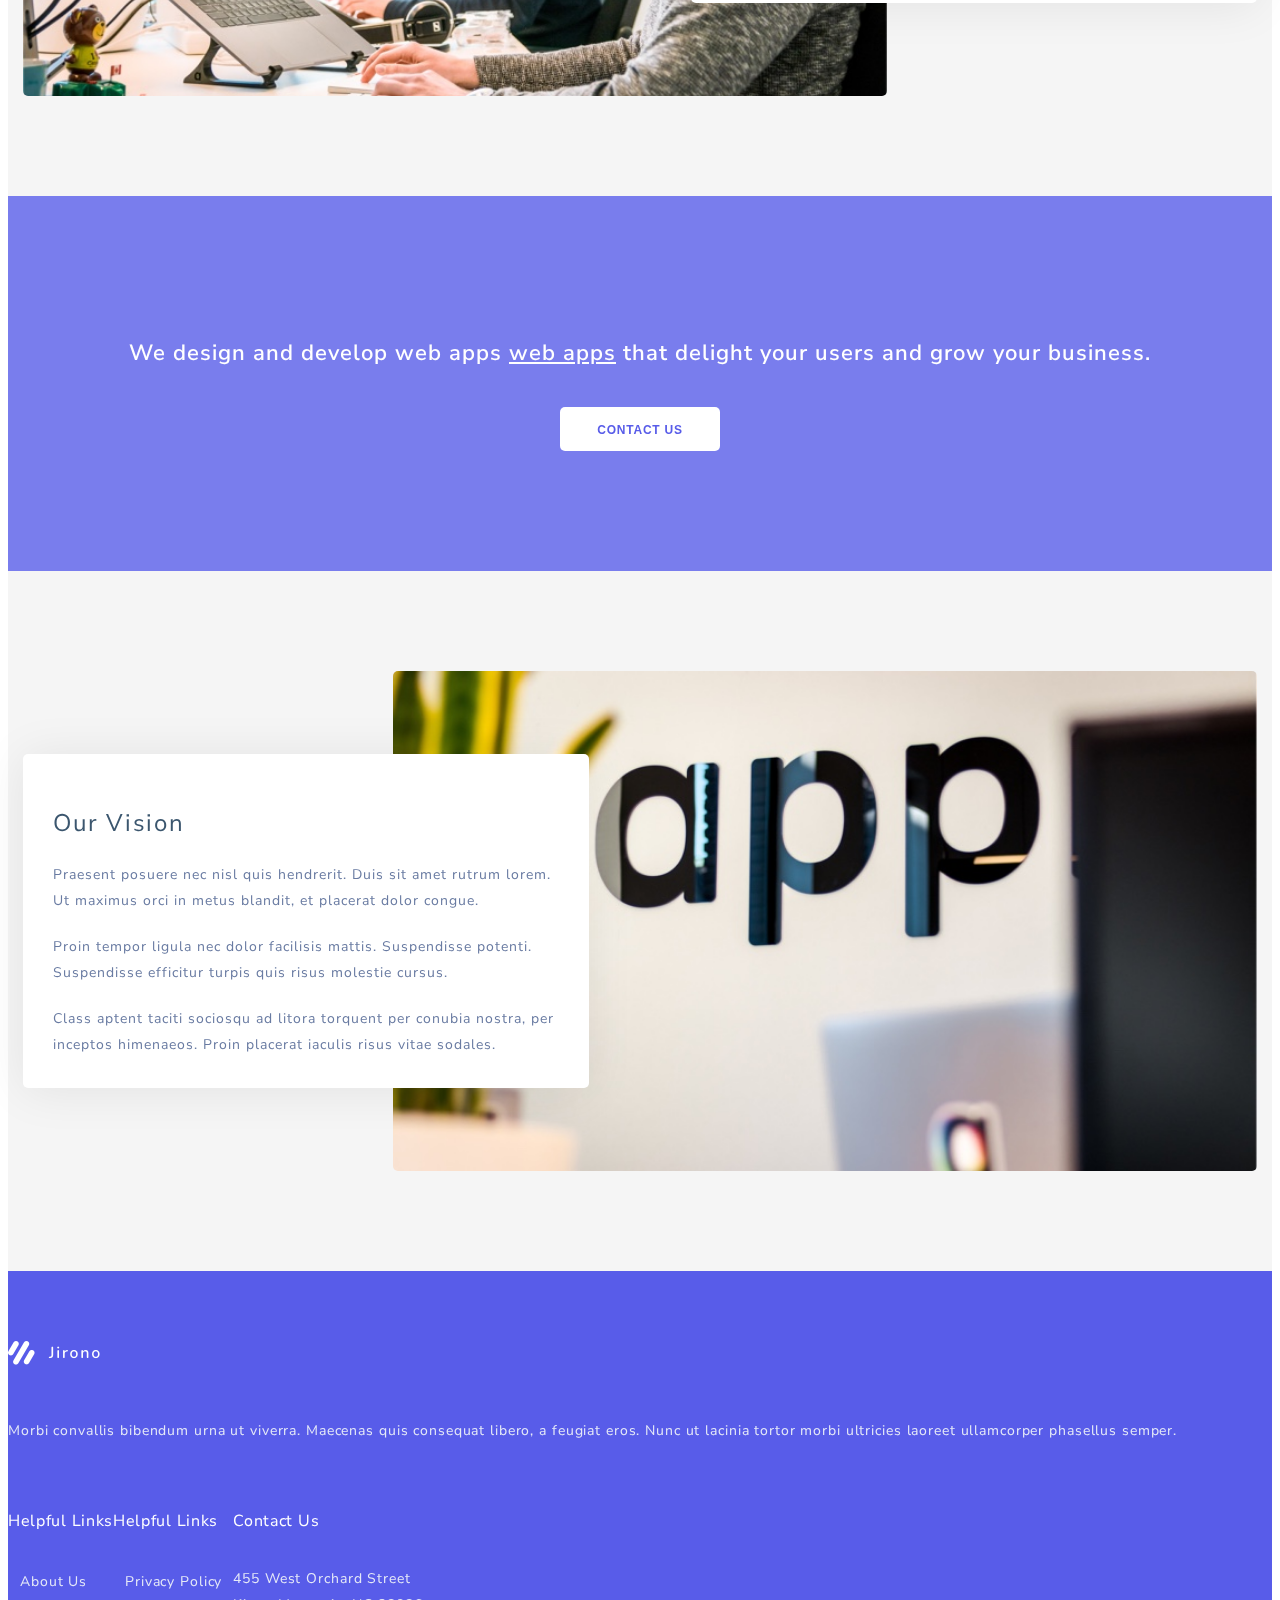
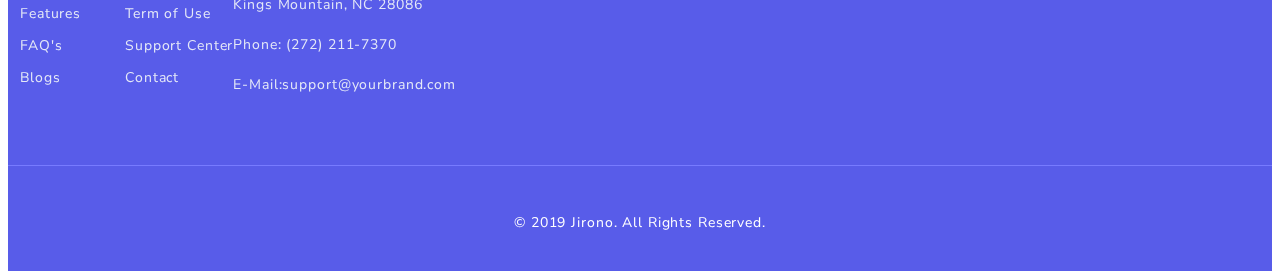
==== commit 41c04b8b: "single-blog page finished" ====
--- a/about.html
+++ b/about.html
@@ -1,34 +1,33 @@
 <!DOCTYPE html>
 <html lang="en">
-
 <head>
     <meta charset="UTF-8">
     <meta name="viewport" content="width=device-width, initial-scale=1.0">
     <meta http-equiv="X-UA-Compatible" content="ie=edge">
-    <script src="./assets//js/jquery-3.4.1.min.js"></script>
-    <script src="./assets/bootstrap/popper.min.js"></script>
+    <!--bootstrap css-->
     <link rel="stylesheet" href="./assets/bootstrap/bootstrap.css">
-    <script src="./assets/bootstrap/bootstrap.js"></script>
-    <link rel="stylesheet" href="./assets/owl-carousel/owl.carousel.min.css">
-    <link rel="stylesheet" href="./assets/owl-carousel/owl.theme.default.min.css">
-    <script src="./assets/owl-carousel/owl.carousel.min.js"></script>
+    <!--font Awesome css-->
     <link rel="stylesheet" href="./assets/font-awesome/css/all.min.css">
+    <!--google font-->
     <link href="https://fonts.googleapis.com/css?family=Nunito+Sans:300i,400,400i,600,700,800,900&display=swap"
         rel="stylesheet">
+    <!--main css-->
     <link rel="stylesheet" href="./assets/styles/main.css">
     <title>Document</title>
 </head>
-
 <body>
     <div class="parallax" style="background-image: url('./assets/images/2.jpg')">
     </div>
     <div class="parallax-2nd parallax" style="background-image: url('./assets/images/parallax.jpg')"></div>
+    <!--header starts-->
     <header class="colorfull">
         <div class="container">
             <nav class="navbar navbar-expand-lg navbar-light">
+                <!--navbar brand starts-->
                 <a class="navbar-brand" href="./index.html">
                     <img src="./assets/images/logo-blue.png" alt="">
                 </a>
+                <!--navbar brand ends-->
                 <button class="navbar-toggler" type="button" data-toggle="collapse"
                     data-target="#navbarSupportedContent" aria-controls="navbarSupportedContent" aria-expanded="false"
                     aria-label="Toggle navigation">
@@ -37,6 +36,7 @@
                     <div class="icon-bar bottom-bar"></div>
                 </button>
                 <div class="collapse navbar-collapse" id="navbarSupportedContent">
+                    <!--menu starts-->
                     <ul class="navbar-nav mr-auto">
                         <li class="nav-item">
                             <a class="nav-link" href="#">Home <span class="sr-only">(current)</span></a>
@@ -45,12 +45,13 @@
                             <a class="nav-link dropdown-toggle" href="#" id="navbarDropdown" role="button"
                                 data-toggle="dropdown" aria-haspopup="true" aria-expanded="false">
                                 Discover
+                                <i class="fas fa-chevron-down"></i>
                             </a>
                             <div class="dropdown-menu" aria-labelledby="navbarDropdown">
-                                <a class="dropdown-item features-button" href="./index.html">Features</a>
-                                <a class="dropdown-item team-button" href="./index.html">Our Team</a>
-                                <a class="dropdown-item pricing-button" href="./index.html">Pricing Plans</a>
-                                <a class="dropdown-item blogs-button" href="./index.html">Latests-Blogs</a>
+                                <a class="dropdown-item features-button" href="#">Features</a>
+                                <a class="dropdown-item team-button" href="#">Our Team</a>
+                                <a class="dropdown-item pricing-button" href="#">Pricing Plans</a>
+                                <a class="dropdown-item blogs-button" href="#">Latests-Blogs</a>
 
                             </div>
                         </li>
@@ -58,10 +59,11 @@
                             <a class="nav-link dropdown-toggle" href="#" id="navbarDropdown" role="button"
                                 data-toggle="dropdown" aria-haspopup="true" aria-expanded="false">
                                 Pages
+                                <i class="fas fa-chevron-down"></i>
                             </a>
                             <div class="dropdown-menu" aria-labelledby="navbarDropdown">
                                 <a class="dropdown-item" href="./about.html">About Us</a>
-                                <a class="dropdown-item" href="">Features</a>
+                                <a class="dropdown-item" href="./features.html">Features</a>
                                 <a class="dropdown-item" href="./faq.html">FAQ's</a>
                                 <a class="dropdown-item" href="./blog.html">Blogs</a>
                             </div>
@@ -70,16 +72,22 @@
                             <a class="nav-link" href="./contact.html">Contact</a>
                         </li>
                     </ul>
+                    <!--menu ends-->
+                    <!--sign button starts-->
                     <form class="form-inline my-2 my-lg-0">
                         <button class="main-button sign-in" type="submit">Sign-in</button>
                         <button class="main-button sign-up" type="submit">Sign-up</button>
                     </form>
+                    <!--sign button ends-->
                 </div>
             </nav>
         </div>
     </header>
+    <!--header ends-->
+    <!--main starts-->
     <main class="margin-from-header">
-        <section id="parallax-about" class="parallax-main">
+        <!--parallax head starts-->
+        <section id="parallax-about" class="parallax-main parallax-page-head">
             <div class="parallax-item">
             </div>
             <div class="container">
@@ -89,14 +97,19 @@
                 </div>
             </div>
         </section>
+        <!--parallax head ends-->
+        <!--services start-->
         <section id="services-about" class="section-bottom section-top services-main">
             <div class="container">
+                <!--services head title starts-->
                 <div class="head col-lg-7">
                     <h1 class="head-title">4 ways Jirono helps your business succeed</h1>
                     <p class="desc">Donec vulputate urna sed rutrum venenatis. Cras consequat magna quis arcu elementum,
                         quis congue risus volutpat.</p>
                 </div>
+                <!--services head title ends-->
                 <div class="content">
+                    <!--service item starts-->
                     <div class="service col-lg-3 col-md-6 col-sm-6 col-12">
                         <a href="" class="details">
                             <div class="icon">
@@ -110,6 +123,8 @@
                         </a>
 
                     </div>
+                    <!--service item ends-->
+                    <!--service item starts-->
                     <div class="service col-lg-3 col-md-6 col-sm-6 col-12">
                         <a href="" class="details">
                             <div class="icon">
@@ -122,6 +137,8 @@
                             </p>
                         </a>
                     </div>
+                    <!--service item ends-->
+                    <!--service item starts-->
                     <div class="service col-lg-3 col-md-6 col-sm-6 col-12">
                         <a href="" class="details">
                             <div class="icon">
@@ -135,6 +152,8 @@
                             </p>
                         </a>
                     </div>
+                    <!--service item ends-->
+                    <!--service item starts-->
                     <div class="service col-lg-3 col-md-6 col-sm-6 col-12">
                         <a href="" class="details">
                             <div class="icon">
@@ -148,16 +167,20 @@
                             </p>
                         </a>
                     </div>
-                </div>
-            </div>
-        </section>
-        <section id="mission-1" class="mission-main">
+                    <!--service item ends-->
+                </div>
+            </div>
+        </section>
+        <!--services end-->
+        <!--mission section starts-->
+        <section id="mission" class="mission-main">
             <div class="container">
                 <div class="image-mission">
                     <div class="image">
                         <img src="./assets/images/2 (3).jpg" alt="">
                     </div>
                 </div>
+                <!--mission text starts-->
                 <div class="text-mission">
                     <h2>Our Mission</h2>
                     <p>Praesent posuere nec nisl quis hendrerit. Duis sit amet rutrum lorem. Ut maximus orci in metus
@@ -166,8 +189,11 @@
                         quis risus molestie cursus. Cras malesuada a massa et aliquet. Nunc vel urna eu neque
                         consectetur imperdiet. Sed pretium neque ligula, ac vehicula massa aliquet eu.</p>
                 </div>
-            </div>
-        </section>
+                <!--mission text ends-->
+            </div>
+        </section>
+        <!--mission section ends-->
+        <!--parallax contact starts-->
         <section id="parallax-contact" class="parallax-main">
             <div class="parallax-item">
             </div>
@@ -179,8 +205,11 @@
                 </div>
             </div>
         </section>
-        <section id="mission-2" class="mission-main section-top">
-            <div class="container">
+        <!--parallax contact ends-->
+        <!--vision section starts-->
+        <section id="vision" class="mission-main section-top">
+            <div class="container">
+                <!--text vision starts-->
                 <div class="text-mission">
                     <h2>Our Vision</h2>
                     <p>Praesent posuere nec nisl quis hendrerit. Duis sit amet rutrum lorem. Ut maximus orci in metus
@@ -190,6 +219,7 @@
                     <p>Class aptent taciti sociosqu ad litora torquent per conubia nostra, per inceptos himenaeos. Proin
                         placerat iaculis risus vitae sodales.</p>
                 </div>
+                <!--text vision ends-->
                 <div class="image-mission">
                     <div class="image">
                         <img src="./assets/images/1 (3).jpg" alt="">
@@ -197,7 +227,10 @@
                 </div>
             </div>
         </section>
+        <!--vision section ends-->
     </main>
+    <!--main ends-->
+    <!--footer starts-->
     <footer>
         <div class="container">
             <div class="content">
@@ -209,10 +242,10 @@
                 <div class="col-lg-2 col-md-4 col-sm-6 col-6 footer-part">
                     <h5>Helpful Links</h5>
                     <ul>
-                        <li><a href=""><i class="fa fa-angle-right"></i><span> About Us </span></a></li>
-                        <li><a href=""><i class="fa fa-angle-right"></i><span> Features</span></a></li>
-                        <li><a href=""><i class="fa fa-angle-right"></i><span> FAQ's</span></a></li>
-                        <li><a href=""><i class="fa fa-angle-right"></i><span> Blogs</span></a></li>
+                        <li><a href="./about.html"><i class="fa fa-angle-right"></i><span> About Us </span></a></li>
+                        <li><a href="./features.html"><i class="fa fa-angle-right"></i><span> Features</span></a></li>
+                        <li><a href="./faq.html"><i class="fa fa-angle-right"></i><span> FAQ's</span></a></li>
+                        <li><a href="./blog.html"><i class="fa fa-angle-right"></i><span> Blogs</span></a></li>
                     </ul>
                 </div>
                 <div class="col-lg-2 col-md-4 col-sm-6 col-6 footer-part">
@@ -272,7 +305,15 @@
             </div>
         </div>
     </footer>
+    <!--footer ends-->
+    <!--scripts start-->
+    <!--jquery-->
+    <script src="./assets//js/jquery-3.4.1.min.js"></script>
+    <!--bootstrap-->
+    <script src="./assets/bootstrap/popper.min.js"></script>
+    <script src="./assets/bootstrap/bootstrap.min.js"></script>
+    <!--javascript-->
     <script src="./assets/js/main.js"></script>
+    <!--scripts end-->
 </body>
-
 </html>--- a/assets/styles/main.css
+++ b/assets/styles/main.css
@@ -1,3 +1,4 @@
+/* body properties */
 body {
   font-family: "Nunito Sans", sans-serif;
   font-size: 1rem;
@@ -8,6 +9,12 @@
   line-height: 1.75rem;
 }
 
+/* common a tags */
+a {
+  text-decoration: none !important;
+}
+
+/* common parallaxes */
 .parallax {
   position: fixed;
   top: 0;
@@ -19,6 +26,7 @@
   background-size: cover;
 }
 
+/* common container properties */
 .container {
   padding: 0;
   display: -webkit-box;
@@ -34,6 +42,7 @@
       flex-wrap: wrap;
 }
 
+/* sections head title starts */
 .head {
   padding-bottom: 18px;
   text-align: center;
@@ -57,14 +66,18 @@
   font-weight: 400;
 }
 
+/* sections head title ends */
+/* common sections' top padding */
 .section-top {
   padding-top: 100px;
 }
 
+/* common sections' bottom padding */
 .section-bottom {
   padding-bottom: 70px;
 }
 
+/* when screen is medium */
 @media screen and (max-width: 995px) {
   .mobile-bottom {
     margin-bottom: 30px;
@@ -86,12 +99,22 @@
     margin-left: 0 !important;
   }
   header .collapse ul li {
-    -webkit-transition: none !important;
-    transition: none !important;
+    margin: 0 !important;
+    -webkit-transition: all 0.3s ease;
+    transition: all 0.3s ease;
     border-bottom: 1px solid #f5f5f5;
+  }
+  header .collapse ul li a {
+    height: 50px !important;
     line-height: 3.125rem;
+    color: #3B566E !important;
+    padding-left: 30px !important;
+    line-height: 3.125rem !important;
   }
-  header .collapse ul li a:hover {
+  header .collapse ul li a i {
+    left: 96% !important;
+  }
+  header .collapse ul li:hover {
     background-color: #f5f5f5;
   }
   header .collapse ul .dropdown .dropdown-menu {
@@ -112,11 +135,13 @@
     width: 100%;
     font-size: 0.875rem;
     border-bottom: 1px solid #f5f5f5;
-    line-height: 3rem;
     padding-left: 50px !important;
+    height: 50px !important;
+    line-height: 3.125rem !important;
   }
   header .collapse ul .dropdown .dropdown-menu.show a:hover {
     background-color: #f5f5f5;
+    padding-left: 50px !important;
   }
   header .collapse ul .dropdown .dropdown-menu.show a:hover::before {
     width: 0;
@@ -141,12 +166,17 @@
             transform: translateY(0%) !important;
     margin-bottom: 30px;
   }
-}
-
+  .parallax-page-head h1 {
+    font-size: 26px !important;
+  }
+}
+
+/* common main's margin from header */
 .margin-from-header {
   margin-top: 80px;
 }
 
+/* footer starts */
 footer {
   padding-top: 70px;
   background-color: #585CE9;
@@ -229,17 +259,8 @@
   padding: 30px 0;
 }
 
-.sticky {
-  -webkit-box-shadow: 0 2px 28px 0 rgba(0, 0, 0, 0.06) !important;
-          box-shadow: 0 2px 28px 0 rgba(0, 0, 0, 0.06) !important;
-  background-color: #FFF !important;
-  position: fixed !important;
-  top: 0;
-  left: 0;
-  right: 0;
-  z-index: 9999;
-}
-
+/* footer ends */
+/* header starts */
 header {
   position: fixed;
   top: 0;
@@ -308,30 +329,49 @@
           transform-origin: 10% 90%;
 }
 
+header nav .collapse {
+  /* menu starts */
+  /* menu ends */
+}
+
+header nav .collapse a {
+  padding-top: 0px !important;
+  padding-bottom: 0px !important;
+}
+
 header nav .collapse ul {
   margin-left: 60px;
 }
 
+header nav .collapse ul li {
+  margin: 0 10px;
+}
+
 header nav .collapse ul li a {
-  color: #3B566E !important;
+  color: #6F8BA4 !important;
   font-size: 0.875rem;
   font-weight: 600;
-  padding: 0 15px !important;
 }
 
 header nav .collapse ul li a:hover {
-  color: #3B566E !important;
+  color: #6F8BA4 !important;
 }
 
 header nav .collapse ul .dropdown .dropdown-toggle {
+  padding-right: 23px !important;
   position: relative;
 }
 
 header nav .collapse ul .dropdown .dropdown-toggle::after {
+  display: none;
+}
+
+header nav .collapse ul .dropdown .dropdown-toggle i {
   position: absolute;
   content: "";
-  top: 50%;
-  right: 5%;
+  top: 41%;
+  left: 86%;
+  font-size: 8px;
 }
 
 header nav .collapse ul .dropdown .dropdown-menu {
@@ -358,6 +398,8 @@
   font-size: 0.8125rem;
   -webkit-transition: all 0.3s ease;
   transition: all 0.3s ease;
+  height: 40px;
+  color: #3B566E !important;
   position: relative;
 }
 
@@ -394,6 +436,8 @@
   padding: 0 25px;
   margin-left: 15px;
   border: 1px solid #585CE9;
+  width: auto !important;
+  height: 32px;
 }
 
 header nav .collapse form .sign-in {
@@ -411,10 +455,20 @@
   background-color: transparent;
 }
 
+/* header ends */
+/* backcolor white header */
+.white {
+  -webkit-box-shadow: 0 2px 28px 0 rgba(0, 0, 0, 0.06) !important;
+          box-shadow: 0 2px 28px 0 rgba(0, 0, 0, 0.06) !important;
+  background-color: #FFF !important;
+}
+
+/* colored header */
 .colorfull {
   background-color: #FFF;
 }
 
+/* welcome area properties start */
 .welcome {
   background-color: #FFF;
   position: relative;
@@ -437,6 +491,10 @@
   min-height: -moz-min-content;
   min-height: min-content;
   margin-bottom: 70px;
+}
+
+.welcome #goals .container .content button {
+  width: 170px !important;
 }
 
 .welcome #goals .container .image-area {
@@ -555,156 +613,19 @@
   height: 251px;
 }
 
-#cloud {
-  background-color: #F7FAFD;
-}
-
-#cloud .container {
-  -webkit-box-pack: justify;
-      -ms-flex-pack: justify;
-          justify-content: space-between;
-}
-
-#cloud .container .cloud-services .services {
-  display: -webkit-box;
-  display: -ms-flexbox;
-  display: flex;
-  -webkit-box-align: center;
-      -ms-flex-align: center;
-          align-items: center;
-  -ms-flex-wrap: wrap;
-      flex-wrap: wrap;
-}
-
-#cloud .container .cloud-services .services .service {
-  margin-bottom: 30px;
-}
-
-#cloud .container .cloud-services .services .service a {
-  -webkit-box-shadow: 0 2px 48px 0 rgba(0, 0, 0, 0.08);
-          box-shadow: 0 2px 48px 0 rgba(0, 0, 0, 0.08);
-  background-color: #FFF;
-  text-decoration: none;
-  display: block;
-  position: relative;
-  height: 40px;
-  border-radius: 5px;
-  overflow: hidden;
-  z-index: 2;
-}
-
-#cloud .container .cloud-services .services .service a i {
-  color: #3B566E;
-  margin-left: 22px;
-  margin-right: 32px;
-  padding: 12px 0;
-  position: relative;
-  z-index: 3;
-  -webkit-transition: all 0.3s ease;
-  transition: all 0.3s ease;
-}
-
-#cloud .container .cloud-services .services .service a span {
-  color: #3B566E;
-  font-size: 0.875rem;
-  position: relative;
-  z-index: 3;
-  -webkit-transition: all 0.3s ease;
-  transition: all 0.3s ease;
-}
-
-#cloud .container .cloud-services .services .service a:after {
-  position: absolute;
-  content: "";
-  top: 0;
-  left: -70px;
-  height: 100px;
-  width: 150px;
-  background-color: #F7FAFD;
-  z-index: 1;
-  -webkit-transform: rotate(60deg);
-          transform: rotate(60deg);
-  -webkit-transition: all 0.3s ease;
-  transition: all 0.3s ease;
-}
-
-#cloud .container .cloud-services .services .service a:hover::after {
-  height: 150px;
-  background-color: #585CE9;
-}
-
-#cloud .container .cloud-services .services .service a:hover i {
-  margin-left: 25px;
-  margin-right: 37px;
-  color: #FFF;
-}
-
-#cloud .container .cloud-services .services .service.active a {
-  -webkit-box-shadow: 0 2px 48px 0 rgba(0, 0, 0, 0.08);
-          box-shadow: 0 2px 48px 0 rgba(0, 0, 0, 0.08);
-  background-color: #FFF;
-  text-decoration: none;
-  display: block;
-  position: relative;
-  height: 40px;
-  border-radius: 5px;
-  overflow: hidden;
-  z-index: 2;
-}
-
-#cloud .container .cloud-services .services .service.active a i {
-  color: #FFF;
-  margin-left: 25px;
-  margin-right: 37px;
-  padding: 12px 0;
-  position: relative;
-  z-index: 3;
-  -webkit-transition: all 0.3s ease;
-  transition: all 0.3s ease;
-}
-
-#cloud .container .cloud-services .services .service.active a span {
-  color: #3B566E;
-  font-size: 0.875rem;
-  position: relative;
-  z-index: 3;
-  -webkit-transition: all 0.3s ease;
-  transition: all 0.3s ease;
-}
-
-#cloud .container .cloud-services .services .service.active a:after {
-  position: absolute;
-  content: "";
-  top: 0;
-  left: -70px;
-  height: 150px;
-  width: 150px;
-  background-color: #585CE9;
-  z-index: 1;
-  -webkit-transform: rotate(60deg);
-          transform: rotate(60deg);
-  -webkit-transition: all 0.3s ease;
-  transition: all 0.3s ease;
-}
-
-#cloud .container .image-area .image {
-  text-align: center;
-}
-
-#cloud .container .image-area .image img {
-  -o-object-fit: cover;
-     object-fit: cover;
-}
-
-.cloud-2 {
+/* welcome area properties end */
+/* developmennt services section start */
+#development-services {
   background-color: #FFF !important;
 }
 
+/* developmennt services section end */
+/* parallax section starts */
 #parallax {
   padding: 60px 0;
 }
 
-.container .count {
+#parallax .container .count {
   display: -webkit-box;
   display: -ms-flexbox;
   display: flex;
@@ -721,29 +642,31 @@
   padding: 20px 0;
 }
 
-.container .count .details {
+#parallax .container .count .details {
   position: relative;
   z-index: 4;
   color: #FFF;
   text-align: center;
 }
 
-.container .count .details h1 {
+#parallax .container .count .details h1 {
   font-size: 2.5rem;
   font-weight: 400;
 }
 
-.container .count .details p {
+#parallax .container .count .details p {
   font-size: 1.25rem;
   font-weight: 400;
   letter-spacing: 0.86px;
 }
 
-.container .count:hover {
+#parallax .container .count:hover {
   -webkit-transform: translateY(-7px);
           transform: translateY(-7px);
 }
 
+/* parallax section ends */
+/* our team section starts */
 #our-team {
   background-color: #FFF;
 }
@@ -875,6 +798,8 @@
   bottom: -55px;
 }
 
+/* our team section ends */
+/* pricing section starts */
 #pricing {
   background-color: #F7FAFD;
 }
@@ -1003,6 +928,8 @@
   margin-bottom: 40px;
 }
 
+/* pricing section ends */
+/* parallax contact section starts */
 #parallax-contact {
   padding-top: 80px;
   padding-bottom: 80px;
@@ -1034,6 +961,8 @@
   background-color: #F7FAFD;
 }
 
+/* parallax contact section ends */
+/* latest blogs section starts */
 #latest-blogs {
   background-color: #FFF;
 }
@@ -1101,34 +1030,1063 @@
   width: 160px;
 }
 
+/* latest blogs section ends */
+/* parallax 2nd image starts*/
 .parallax-2nd {
   z-index: -3;
 }
 
-#parallax-about {
+/* parallax 2nd image ends*/
+/* services section at about page start */
+#services-about {
+  background-color: #f5f5f5;
+}
+
+/* services section at about page end */
+/* mission sections main properties start */
+.mission-main {
+  background-color: #f5f5f5;
+  padding-bottom: 100px;
+}
+
+.mission-main .container {
+  padding: 0 15px !important;
+  position: relative;
+  -webkit-box-pack: justify;
+      -ms-flex-pack: justify;
+          justify-content: space-between;
+}
+
+.mission-main .container .image-mission {
+  height: 500px;
+  overflow: hidden;
+  width: 70%;
+  position: relative;
+  z-index: 1;
+  border-radius: 5px;
+}
+
+.mission-main .container .image-mission .image img {
+  width: 100%;
+  height: 100%;
+  -o-object-fit: cover;
+     object-fit: cover;
+  -webkit-transition: all 0.4s;
+  transition: all 0.4s;
+}
+
+.mission-main .container .image-mission:hover img {
+  -webkit-transform: scale(1.1);
+          transform: scale(1.1);
+}
+
+.mission-main .container .text-mission {
+  width: 40%;
+  position: absolute;
+  z-index: 2;
+  right: 15px;
+  top: 50%;
+  -webkit-transform: translateY(-50%);
+          transform: translateY(-50%);
+  border-radius: 5px;
+  background-color: #FFF;
+  -webkit-box-shadow: 0 2px 48px 0 rgba(0, 0, 0, 0.08);
+          box-shadow: 0 2px 48px 0 rgba(0, 0, 0, 0.08);
+  padding: 30px;
+  padding-bottom: 10px;
+}
+
+.mission-main .container .text-mission h2 {
+  font-weight: 400;
+  font-size: 1.5rem;
+  line-height: 2.375rem;
+  letter-spacing: 1.75px;
+  color: #3B566E;
+  margin-bottom: 20px;
+}
+
+.mission-main .container .text-mission p {
+  font-weight: 400;
+  font-size: 0.875rem;
+  line-height: 1.625rem;
+  margin-bottom: 20px;
+}
+
+/* mission sections main properties end */
+/* vision section starts */
+#vision .container .text-mission {
+  left: 15px !important;
+}
+
+#vision .container .image-mission {
+  margin-left: auto;
+}
+
+/* vision section ends */
+/* faqs section starts */
+#faqs {
+  background-color: #FFF;
+}
+
+#faqs .container {
+  -webkit-box-align: stretch;
+      -ms-flex-align: stretch;
+          align-items: stretch;
+}
+
+#faqs .container .help .help-item h1 {
+  font-weight: 400;
+  font-size: 1.875rem;
+  color: #585CE9;
+  letter-spacing: 1.88px;
+  margin-bottom: 20px;
+}
+
+#faqs .container .help .help-item p {
+  font-weight: 400;
+  color: #6F8BA4;
+  margin-bottom: 28px;
+}
+
+#faqs .container .help .help-item button {
+  margin-bottom: 40px;
+}
+
+#faqs .container .question .faq {
+  background-color: #FFF;
+  border-radius: 5px;
+  -webkit-box-shadow: 0 2px 48px 0 rgba(0, 0, 0, 0.08);
+          box-shadow: 0 2px 48px 0 rgba(0, 0, 0, 0.08);
+}
+
+#faqs .container .question .faq .faq-item .faq-header {
+  border-bottom: 1px solid #F7FAFD;
+  -webkit-transition: all 0.3s ease;
+  transition: all 0.3s ease;
+}
+
+#faqs .container .question .faq .faq-item .faq-header h5 {
+  width: 100%;
+  text-align: left;
+  padding: 20px 30px;
+  font-weight: 400;
+  font-size: 0.9375rem;
+  letter-spacing: 1px;
+  color: #3B566E;
+  -webkit-transition: all 0.3s ease;
+  transition: all 0.3s ease;
+  cursor: pointer;
+  margin: 0 !important;
+}
+
+#faqs .container .question .faq .faq-item .faq-header:hover {
+  background-color: #F7FAFD;
+  padding-left: 10px;
+}
+
+#faqs .container .question .faq .faq-item .faq-content {
+  max-height: 0;
+  -webkit-transition: max-height 0.3s ease;
+  transition: max-height 0.3s ease;
+  overflow: hidden;
+}
+
+#faqs .container .question .faq .faq-item .faq-content .content-wrap {
+  padding: 30px;
+  padding-left: 35px;
+  padding-bottom: 16px;
+  border-bottom: 1px solid #F7FAFD;
+}
+
+#faqs .container .question .faq .faq-item .faq-content .content-wrap p {
+  font-weight: 400;
+  font-size: 0.875rem;
+  color: #6F8BA4;
+  line-height: 1.75rem;
+  letter-spacing: 0.88px;
+}
+
+#faqs .container .question .faq .faq-item .faq-content.show {
+  -webkit-transition: max-height 0.3s ease;
+  transition: max-height 0.3s ease;
+  max-height: 220px;
+}
+
+/* faqs section ends */
+/* blog-section start */
+#blogs {
+  font-weight: 300 !important;
+  background-color: #F7FAFD;
+}
+
+#blogs .container {
+  -webkit-box-align: stretch;
+      -ms-flex-align: stretch;
+          align-items: stretch;
+  /* blogs start */
+  /* blogs end */
+  /* blogs additions start */
+  /* blogs additions end */
+}
+
+#blogs .container .blog-area {
+  display: -webkit-box;
+  display: -ms-flexbox;
+  display: flex;
+  -ms-flex-wrap: wrap;
+      flex-wrap: wrap;
+}
+
+#blogs .container .blog-area .blog {
+  /* blog item start */
+  /* blog item end */
+}
+
+#blogs .container .blog-area .blog .blog-item {
+  margin-bottom: 30px;
+  background-color: #FFF;
+  border-radius: 5px;
+  overflow: hidden;
+  -webkit-box-shadow: 0 2px 28px 0 rgba(0, 0, 0, 0.06);
+          box-shadow: 0 2px 28px 0 rgba(0, 0, 0, 0.06);
+}
+
+#blogs .container .blog-area .blog .blog-item .blog-image {
+  position: relative;
+  margin-bottom: 25px;
+  height: 400px;
+  overflow: hidden;
+}
+
+#blogs .container .blog-area .blog .blog-item .blog-image img {
+  width: 100%;
+  height: 100%;
+  -o-object-fit: cover;
+     object-fit: cover;
+}
+
+#blogs .container .blog-area .blog .blog-item .blog-image .date {
+  position: absolute;
+  z-index: 1;
+  width: 100px;
+  height: 30px;
+  text-align: center;
+  background-color: rgba(0, 0, 0, 0.3);
+  border-radius: 5px;
+  border-bottom-right-radius: 0px;
+  border-bottom-left-radius: 0px;
+  bottom: 0;
+  left: 50%;
+  -webkit-transform: translateX(-50%);
+          transform: translateX(-50%);
+  color: #FFF;
+}
+
+#blogs .container .blog-area .blog .blog-item .blog-image .date strong {
+  font-weight: 600;
+  font-size: 0.875rem;
+}
+
+#blogs .container .blog-area .blog .blog-item .blog-image .date span {
+  font-size: 0.875rem;
+}
+
+#blogs .container .blog-area .blog .blog-item .details .details-wrap {
+  padding: 0 30px;
+  text-align: center;
+}
+
+#blogs .container .blog-area .blog .blog-item .details .details-wrap ul {
+  padding: 0 !important;
+  list-style-type: none;
+  display: -webkit-box;
+  display: -ms-flexbox;
+  display: flex;
+  -webkit-box-align: center;
+      -ms-flex-align: center;
+          align-items: center;
+  -webkit-box-pack: center;
+      -ms-flex-pack: center;
+          justify-content: center;
+  margin-bottom: 5px;
+}
+
+#blogs .container .blog-area .blog .blog-item .details .details-wrap ul li {
+  margin-right: 15px;
+  margin-left: 15px;
+  line-height: 1.875rem;
+}
+
+#blogs .container .blog-area .blog .blog-item .details .details-wrap ul li a {
+  text-decoration: none;
+  color: #585CE9;
+  font-size: 0.875rem;
+}
+
+#blogs .container .blog-area .blog .blog-item .details .details-wrap ul li a i {
+  margin-right: 5px;
+}
+
+#blogs .container .blog-area .blog .blog-item .details .details-wrap a {
+  font-size: 1rem;
+  color: #3B566E;
+  line-height: 1.625rem;
+  -webkit-transition: all 0.3s ease 0s;
+  transition: all 0.3s ease 0s;
+  text-decoration: none;
+}
+
+#blogs .container .blog-area .blog .blog-item .details .details-wrap p {
+  margin-bottom: 15px;
+  margin-top: 10px;
+  font-size: 0.875rem;
+  color: #6F8BA4;
+  letter-spacing: 0.88px;
+  line-height: 1.625rem;
+}
+
+#blogs .container .blog-area .blog .blog-item .details .details-wrap button {
+  margin-bottom: 30px;
+}
+
+#blogs .container .blog-area .blog-small .blog-image {
+  height: 200px !important;
+}
+
+#blogs .container .blog-area .nav {
+  width: 100%;
+  margin: 30px 0 !important;
+  padding: 0 !important;
+  list-style-type: none;
+  display: -webkit-box;
+  display: -ms-flexbox;
+  display: flex;
+  -webkit-box-align: center;
+      -ms-flex-align: center;
+          align-items: center;
+  -webkit-box-pack: center;
+      -ms-flex-pack: center;
+          justify-content: center;
+}
+
+#blogs .container .blog-area .nav li {
+  border: 1px solid #dee2e6;
+  background-color: #FFF;
+  margin-left: -1px;
+  -webkit-transition: all 0.3s ease;
+  transition: all 0.3s ease;
+}
+
+#blogs .container .blog-area .nav li a {
+  display: block;
+  text-decoration: none;
+  padding: 8px 12px;
+  line-height: 1.25rem;
+  font-size: 0.875rem;
+  color: #585CE9;
+}
+
+#blogs .container .blog-area .nav li:hover {
+  background-color: #F4F8FB;
+}
+
+#blogs .container .blog-area .nav .arrow-left {
+  border-top-left-radius: 4px;
+  border-bottom-left-radius: 4px;
+}
+
+#blogs .container .blog-area .nav .arrow-right {
+  border-top-right-radius: 4px;
+  border-bottom-right-radius: 4px;
+}
+
+#blogs .container .additions .search {
+  margin-bottom: 30px;
+  height: 50px;
+}
+
+#blogs .container .additions .search form {
+  position: relative;
+  height: 100%;
+}
+
+#blogs .container .additions .search form input {
+  height: 100%;
+  border: 1px solid #FFF;
+  width: 100%;
+  -webkit-box-shadow: 0 2px 28px 0 rgba(0, 0, 0, 0.06);
+          box-shadow: 0 2px 28px 0 rgba(0, 0, 0, 0.06);
+  border-radius: 4px;
+  padding-left: 20px;
+  padding-right: 50px;
+  -webkit-transition: all 0.3s ease;
+  transition: all 0.3s ease;
+}
+
+#blogs .container .additions .search form input:focus {
+  border: 1px solid #585CE9;
+  padding-left: 30px;
+}
+
+#blogs .container .additions .search form button {
+  position: absolute;
+  right: 7px;
+  top: 7.5px;
+  height: 35px;
+  width: 35px;
+  background-color: #585CE9;
+  border-radius: 4px;
+  color: white;
+  border: none;
+}
+
+#blogs .container .additions .collections ul {
+  -webkit-box-shadow: 0 2px 28px 0 rgba(0, 0, 0, 0.06);
+          box-shadow: 0 2px 28px 0 rgba(0, 0, 0, 0.06);
+  border-radius: 5px;
+  background-color: #FFF;
+  padding: 0;
+  width: 100%;
+  margin-bottom: 30px;
+  list-style-type: none;
+}
+
+#blogs .container .additions .collections ul li a {
+  display: -webkit-box;
+  display: -ms-flexbox;
+  display: flex;
+  -webkit-box-align: center;
+      -ms-flex-align: center;
+          align-items: center;
+  -webkit-box-pack: justify;
+      -ms-flex-pack: justify;
+          justify-content: space-between;
+  position: relative;
+  padding-left: 59px;
+  -webkit-transition: all 0.3s ease;
+  transition: all 0.3s ease;
+  height: 50px;
+  color: #3B566E;
+  font-size: 0.875rem;
+  letter-spacing: 0.88px;
+  border-bottom: 1px solid #ECF7FF;
+  transition: all 0.3s ease;
+}
+
+#blogs .container .additions .collections ul li a:hover {
+  padding-left: 70px;
+}
+
+#blogs .container .additions .collections ul li a i {
+  position: absolute;
+  left: 30px;
+  color: #3B566E;
+}
+
+#blogs .container .additions .collections ul li a span {
+  float: right;
+  margin-right: 30px;
+  display: inline-block;
+  background-color: #585CE9;
+  height: 20px;
+  line-height: 20px;
+  padding-left: 10px;
+  padding-right: 10px;
+  font-size: 10px;
+  color: #FFF;
+  border-radius: 100px;
+}
+
+#blogs .container .additions .collections ul li:last-child a {
+  border: none;
+}
+
+#blogs .container .additions .widget-tags .tags {
+  background-color: #FFF;
+  -webkit-box-shadow: 0 2px 28px 0 rgba(0, 0, 0, 0.06);
+          box-shadow: 0 2px 28px 0 rgba(0, 0, 0, 0.06);
+  border-radius: 4px;
+  margin-bottom: 30px;
+  padding: 30px;
+  padding-bottom: 20px;
+}
+
+#blogs .container .additions .widget-tags .tags a {
+  display: inline-block;
+  margin-right: 6px;
+  margin-bottom: 9px;
+  background: #f5f5f5;
+  padding-left: 10px;
+  padding-right: 10px;
+  font-size: 0.875rem;
+  color: #3B566E;
+  border-radius: 4px;
+  -webkit-transition: all 0.3s ease 0s;
+  transition: all 0.3s ease 0s;
+}
+
+#blogs .container .additions .widget-tags .tags a:hover {
+  background-color: #585CE9;
+  color: #FFF;
+}
+
+#blogs .container .additions .contact .contact-item {
+  position: relative;
+  height: 230px;
+  overflow: hidden;
+  border-radius: 5px;
+  display: -webkit-box;
+  display: -ms-flexbox;
+  display: flex;
+  -webkit-box-align: center;
+      -ms-flex-align: center;
+          align-items: center;
+  -webkit-box-pack: center;
+      -ms-flex-pack: center;
+          justify-content: center;
+  background-position: center;
+  background-size: cover;
+}
+
+#blogs .container .additions .contact .contact-item::before {
+  position: absolute;
+  content: "";
+  top: 0;
+  left: 0;
+  right: 0;
+  bottom: 0;
+  background-color: #585CE9;
+  opacity: .85;
+  z-index: 1;
+}
+
+#blogs .container .additions .contact .contact-item .content {
+  position: relative;
+  z-index: 2;
+  padding-left: 30px;
+  padding-right: 30px;
+  text-align: center;
+}
+
+#blogs .container .additions .contact .contact-item .content p {
+  color: #FFF;
+  font-weight: 700;
+  font-size: 1.125rem;
+  line-height: 1.875rem;
+  letter-spacing: 1.12px;
+  margin-bottom: 30px;
+}
+
+#blogs .container .additions .contact .contact-item .content button {
+  background-color: #FFF;
+  color: #585CE9;
+  height: 36px;
+  line-height: 2.25rem;
+}
+
+#blogs .container .additions .contact .contact-item .content button:hover {
+  background-color: #F7FAFD;
+}
+
+/* blog-section end */
+/* blog-single page starts*/
+.blog-single {
+  /* comments area start */
+  /* comments area end */
+  /* comment posting area start */
+  /* comment posting area end */
+}
+
+.blog-single .blog .details .single .small-images .image a {
+  border-radius: 5px;
+  overflow: hidden;
+  display: block;
+  height: 197px;
+  margin-bottom: 30px;
+}
+
+.blog-single .blog .details .single .small-images .image a img {
+  width: 100%;
+  -webkit-transition: all 0.3s ease;
+  transition: all 0.3s ease;
+  height: 100%;
+  -o-object-fit: cover;
+     object-fit: cover;
+}
+
+.blog-single .blog .details .single .small-images .image a:hover img {
+  -webkit-transform: scale(1.1);
+          transform: scale(1.1);
+}
+
+.blog-single .blog .details .single ul {
+  margin-bottom: 20px !important;
+}
+
+.blog-single .blog .details .single p {
+  font-size: 16px !important;
+  line-height: 1.75rem !important;
+  text-align: left !important;
+  margin-bottom: 28px !important;
+  margin-top: 0 !important;
+}
+
+.blog-single .blog .details .single .block {
+  margin-bottom: 28px;
+  padding: 20px;
+  padding-top: 40px;
+  border-radius: 5px;
+  background: #F4F8FB;
+  overflow: hidden;
+}
+
+.blog-single .blog .details .single .block .text {
+  padding-left: 30px;
+  padding-right: 30px;
+  position: relative;
+}
+
+.blog-single .blog .details .single .block .text p {
+  text-align: center !important;
+  font-size: 0.875rem !important;
+  margin-bottom: 10px !important;
+  margin-top: 0 !important;
+  position: relative;
+  z-index: 2;
+}
+
+.blog-single .blog .details .single .block .text i {
+  position: absolute;
+  font-size: 40px;
+  color: #e1ecf4;
+  z-index: 1;
+}
+
+.blog-single .blog .details .single .block .text .open {
+  left: 0;
+  top: -10px;
+}
+
+.blog-single .blog .details .single .block .text .close {
+  bottom: -4px;
+  right: -8px;
+}
+
+.blog-single .blog .details .single .block .author {
+  color: #3B566E;
+  text-align: center;
+}
+
+.blog-single .blog .details .blog-foot {
+  padding: 10px 0;
+  border-bottom: 1px solid #ECF7FF;
+  border-top: 1px solid #ECF7FF;
+  display: -webkit-box;
+  display: -ms-flexbox;
+  display: flex;
+  -webkit-box-pack: justify;
+      -ms-flex-pack: justify;
+          justify-content: space-between;
+}
+
+.blog-single .blog .details .blog-foot span {
+  line-height: 30px;
+  font-weight: 300;
+  font-size: 0.875rem;
+  color: #6F8BA4;
+  padding-left: 30px;
+}
+
+.blog-single .blog .details .blog-foot .sharing {
+  padding-right: 30px;
+}
+
+.blog-single .blog .details .blog-foot .sharing a {
+  margin-left: 15px;
+}
+
+.blog-single .blog .details .blog-foot .sharing a i {
+  font-size: 0.875rem;
+  color: #585CE9;
+}
+
+.blog-single .comments .comments-wrap {
+  -webkit-box-shadow: 0 2px 48px 0 rgba(0, 0, 0, 0.08);
+          box-shadow: 0 2px 48px 0 rgba(0, 0, 0, 0.08);
+  border-radius: 5px;
+  padding: 30px;
+  padding-bottom: 0px;
+  margin-bottom: 30px;
+  background: #FFF;
+}
+
+.blog-single .comments .comments-wrap h5 {
+  margin-bottom: 30px;
+}
+
+.blog-single .comments .comments-wrap ul {
+  padding: 0 !important;
+  list-style-type: none;
+}
+
+.blog-single .comments .comments-wrap ul li {
+  font-size: 0.875rem;
+  display: -webkit-box;
+  display: -ms-flexbox;
+  display: flex;
+  -ms-flex-wrap: wrap;
+      flex-wrap: wrap;
+}
+
+.blog-single .comments .comments-wrap ul li .profil-image {
+  border-radius: 5px;
+  overflow: hidden;
+  width: 70px;
+  height: 70px;
+  margin-right: 20px;
+}
+
+.blog-single .comments .comments-wrap ul li .profil-image img {
+  width: 100%;
+}
+
+.blog-single .comments .comments-wrap ul li .content {
+  position: relative;
+  width: calc(100% - 90px);
+}
+
+.blog-single .comments .comments-wrap ul li .content .comment-details {
+  margin-bottom: 10px;
+}
+
+.blog-single .comments .comments-wrap ul li .content .comment-details strong {
+  display: block;
+  color: #3B566E;
+}
+
+.blog-single .comments .comments-wrap ul li .content .comment-details span {
+  font-size: 0.75rem;
+}
+
+.blog-single .comments .comments-wrap ul li .content .comment-details a {
+  position: absolute;
+  right: 0;
+  top: 15px;
+  background-color: #F4F8FB;
+  color: #6F8BA4;
+  padding-left: 10px;
+  padding-right: 10px;
+  border-radius: 5px;
+  -webkit-transition: all 0.3s ease;
+  transition: all 0.3s ease;
+  line-height: 1.5625rem;
+}
+
+.blog-single .comments .comments-wrap ul li .content .comment-details a:hover {
+  color: #FFF;
+  background-color: #585CE9;
+  cursor: default;
+}
+
+.blog-single .comments .comments-wrap ul li .content p {
+  margin-bottom: 28px;
+}
+
+.blog-single .comments .comments-wrap ul ul {
+  padding-left: 30px !important;
+}
+
+.blog-single .posting .post-wrap {
+  -webkit-box-shadow: 0 2px 48px 0 rgba(0, 0, 0, 0.08);
+          box-shadow: 0 2px 48px 0 rgba(0, 0, 0, 0.08);
+  border-radius: 5px;
+  padding: 30px;
+  padding-bottom: 0px;
+  margin-bottom: 30px;
+  background: #FFF;
+}
+
+.blog-single .posting .post-wrap h5 {
+  margin-bottom: 20px;
+}
+
+.blog-single .posting .post-wrap form {
+  display: -webkit-box;
+  display: -ms-flexbox;
+  display: flex;
+  -ms-flex-wrap: wrap;
+      flex-wrap: wrap;
+}
+
+.blog-single .posting .post-wrap form .input {
+  margin-bottom: 20px;
+}
+
+.blog-single .posting .post-wrap form .input label {
+  display: block;
+  text-transform: uppercase;
+  font-weight: 600;
+  font-size: 0.875rem;
+  color: #6F8BA4;
+  margin: 0;
+}
+
+.blog-single .posting .post-wrap form .input .comment-input {
+  width: 100%;
+  border: 1px solid #eee;
+  width: 100%;
+  height: 40px;
+  outline: none;
+  padding-left: 20px;
+  padding-right: 20px;
+  -webkit-transition: all 0.3s ease;
+  transition: all 0.3s ease;
+  border-radius: 4px;
+  padding: 20px;
+}
+
+.blog-single .posting .post-wrap form .input .comment-input:focus {
+  border: 1px solid #585CE9;
+}
+
+.blog-single .posting .post-wrap form .input textarea {
+  height: 150px !important;
+  resize: none;
+}
+
+.blog-single .posting .post-wrap form .input button {
+  margin-bottom: 20px;
+}
+
+/* blog-single page ends */
+/* main button properties start */
+.main-button {
+  background-color: #585CE9;
+  border-radius: 5px;
+  border: none;
+  color: #FFF;
+  line-height: 2.75rem;
+  cursor: pointer;
+  outline: none;
+  -webkit-transition: all 0.3s ease;
+  transition: all 0.3s ease;
+  font-size: 0.75rem;
+  letter-spacing: 0.75px;
+  text-transform: uppercase;
+  font-weight: 700;
+  width: 160px;
+  height: 44px;
+}
+
+.main-button:hover {
+  background-color: #4146e6;
+}
+
+/* main button properties end */
+/* main cloud sections' properties start */
+.cloud-main {
+  background-color: #F7FAFD;
+}
+
+.cloud-main .container {
+  -webkit-box-pack: justify;
+      -ms-flex-pack: justify;
+          justify-content: space-between;
+  /* cloud services start */
+  /* cloud services end */
+}
+
+.cloud-main .container .cloud-services .services {
+  display: -webkit-box;
+  display: -ms-flexbox;
+  display: flex;
+  -webkit-box-align: center;
+      -ms-flex-align: center;
+          align-items: center;
+  -ms-flex-wrap: wrap;
+      flex-wrap: wrap;
+  /* service item starts */
+  /* service item starts */
+  /* active service item */
+  /* active service item ends */
+}
+
+.cloud-main .container .cloud-services .services .service {
+  margin-bottom: 30px;
+}
+
+.cloud-main .container .cloud-services .services .service a {
+  -webkit-box-shadow: 0 2px 48px 0 rgba(0, 0, 0, 0.08);
+          box-shadow: 0 2px 48px 0 rgba(0, 0, 0, 0.08);
+  background-color: #FFF;
+  text-decoration: none;
+  display: block;
+  position: relative;
+  height: 40px;
+  border-radius: 5px;
+  overflow: hidden;
+  z-index: 2;
+}
+
+.cloud-main .container .cloud-services .services .service a i {
+  color: #3B566E;
+  margin-left: 22px;
+  margin-right: 32px;
+  padding: 12px 0;
+  position: relative;
+  z-index: 3;
+  -webkit-transition: all 0.3s ease;
+  transition: all 0.3s ease;
+}
+
+.cloud-main .container .cloud-services .services .service a span {
+  color: #3B566E;
+  font-size: 0.875rem;
+  position: relative;
+  z-index: 3;
+  -webkit-transition: all 0.3s ease;
+  transition: all 0.3s ease;
+}
+
+.cloud-main .container .cloud-services .services .service a:after {
+  position: absolute;
+  content: "";
+  top: 0;
+  left: -70px;
+  height: 100px;
+  width: 150px;
+  background-color: #F7FAFD;
+  z-index: 1;
+  -webkit-transform: rotate(60deg);
+          transform: rotate(60deg);
+  -webkit-transition: all 0.3s ease;
+  transition: all 0.3s ease;
+}
+
+.cloud-main .container .cloud-services .services .service a:hover::after {
+  height: 150px;
+  background-color: #585CE9;
+}
+
+.cloud-main .container .cloud-services .services .service a:hover i {
+  margin-left: 25px;
+  margin-right: 37px;
+  color: #FFF;
+}
+
+.cloud-main .container .cloud-services .services .service.active a {
+  -webkit-box-shadow: 0 2px 48px 0 rgba(0, 0, 0, 0.08);
+          box-shadow: 0 2px 48px 0 rgba(0, 0, 0, 0.08);
+  background-color: #FFF;
+  text-decoration: none;
+  display: block;
+  position: relative;
+  height: 40px;
+  border-radius: 5px;
+  overflow: hidden;
+  z-index: 2;
+}
+
+.cloud-main .container .cloud-services .services .service.active a i {
+  color: #FFF;
+  margin-left: 25px;
+  margin-right: 37px;
+  padding: 12px 0;
+  position: relative;
+  z-index: 3;
+  -webkit-transition: all 0.3s ease;
+  transition: all 0.3s ease;
+}
+
+.cloud-main .container .cloud-services .services .service.active a span {
+  color: #3B566E;
+  font-size: 0.875rem;
+  position: relative;
+  z-index: 3;
+  -webkit-transition: all 0.3s ease;
+  transition: all 0.3s ease;
+}
+
+.cloud-main .container .cloud-services .services .service.active a:after {
+  position: absolute;
+  content: "";
+  top: 0;
+  left: -70px;
+  height: 150px;
+  width: 150px;
+  background-color: #585CE9;
+  z-index: 1;
+  -webkit-transform: rotate(60deg);
+          transform: rotate(60deg);
+  -webkit-transition: all 0.3s ease;
+  transition: all 0.3s ease;
+}
+
+.cloud-main .container .image-area .image {
+  text-align: center;
+}
+
+.cloud-main .container .image-area .image img {
+  -o-object-fit: cover;
+     object-fit: cover;
+}
+
+/* main cloud sections' properties end */
+/* main parallax properties start */
+.parallax-main {
+  position: relative;
+  min-height: 315px;
+  display: -webkit-box;
+  display: -ms-flexbox;
+  display: flex;
+  -webkit-box-align: center;
+      -ms-flex-align: center;
+          align-items: center;
+  -webkit-box-pack: center;
+      -ms-flex-pack: center;
+          justify-content: center;
+}
+
+.parallax-main .parallax-item {
+  position: absolute;
+  top: 0;
+  left: 0;
+  right: 0;
+  bottom: 0;
+  background-color: #585CE9;
+  opacity: 0.8;
+}
+
+.parallax-main .container {
+  position: relative;
+  z-index: 2;
+}
+
+/* main parallax properties start */
+/* page-head parallax start */
+.parallax-page-head {
   min-height: 270px;
 }
 
-#parallax-about .container {
+.parallax-page-head .container {
   position: absolute !important;
   bottom: 50px;
 }
 
-#parallax-about .container .description {
+.parallax-page-head .container .description {
   text-align: center;
 }
 
-#parallax-about .container .description h1 {
+.parallax-page-head .container .description h1 {
   font-weight: 400;
   font-size: 2.25rem;
   line-height: 2.875rem;
   letter-spacing: 1.4px;
   color: #FFF;
-  height: 50px;
-  position: relative;
-}
-
-#parallax-about .container .description h1::after {
+  position: relative;
+}
+
+.parallax-page-head .container .description h1::after {
   content: '';
   position: absolute;
   bottom: 0px;
@@ -1140,7 +2098,7 @@
   background: #FFF;
 }
 
-#parallax-about .container .description p {
+.parallax-page-head .container .description p {
   font-weight: 400;
   font-size: 0.875rem;
   color: #E5E9F7;
@@ -1148,144 +2106,17 @@
   margin-top: 8px;
 }
 
-#parallax-about .container .description p a {
+.parallax-page-head .container .description p a {
   color: #FFF;
   text-decoration: none;
 }
 
-#parallax-about .container .description p i {
+.parallax-page-head .container .description p i {
   margin: 0 10px;
 }
 
-#services-about {
-  background-color: #f5f5f5;
-}
-
-.mission-main {
-  background-color: #f5f5f5;
-  padding-bottom: 100px;
-}
-
-.mission-main .container {
-  position: relative;
-  -webkit-box-pack: justify;
-      -ms-flex-pack: justify;
-          justify-content: space-between;
-}
-
-.mission-main .container .image-mission {
-  height: 500px;
-  overflow: hidden;
-  width: 70%;
-  position: relative;
-  z-index: 1;
-  border-radius: 5px;
-}
-
-.mission-main .container .image-mission .image img {
-  width: 100%;
-  height: 100%;
-  -o-object-fit: cover;
-     object-fit: cover;
-  -webkit-transition: all 0.4s;
-  transition: all 0.4s;
-}
-
-.mission-main .container .image-mission:hover img {
-  -webkit-transform: scale(1.1);
-          transform: scale(1.1);
-}
-
-.mission-main .container .text-mission {
-  width: 40%;
-  position: absolute;
-  z-index: 2;
-  right: 0;
-  top: 50%;
-  -webkit-transform: translateY(-50%);
-          transform: translateY(-50%);
-  border-radius: 5px;
-  background-color: #FFF;
-  -webkit-box-shadow: 0 2px 48px 0 rgba(0, 0, 0, 0.08);
-          box-shadow: 0 2px 48px 0 rgba(0, 0, 0, 0.08);
-  padding: 30px;
-  padding-bottom: 10px;
-}
-
-.mission-main .container .text-mission h2 {
-  font-weight: 400;
-  font-size: 1.5rem;
-  line-height: 2.375rem;
-  letter-spacing: 1.75px;
-  color: #3B566E;
-  margin-bottom: 20px;
-}
-
-.mission-main .container .text-mission p {
-  font-weight: 400;
-  font-size: 0.875rem;
-  line-height: 1.625rem;
-  margin-bottom: 20px;
-}
-
-#mission-2 .container .text-mission {
-  left: 0 !important;
-}
-
-#mission-2 .container .image-mission {
-  margin-left: auto;
-}
-
-.main-button {
-  background-color: #585CE9;
-  border-radius: 5px;
-  border: none;
-  color: #FFF;
-  line-height: 2.75rem;
-  padding: 0 40px;
-  cursor: pointer;
-  outline: none;
-  -webkit-transition: all .3s ease-in;
-  transition: all .3s ease-in;
-  font-size: 0.75rem;
-  letter-spacing: 0.75px;
-  text-transform: uppercase;
-  font-weight: 700;
-}
-
-.main-button:hover {
-  background-color: #4146e6;
-}
-
-.parallax-main {
-  position: relative;
-  min-height: 315px;
-  display: -webkit-box;
-  display: -ms-flexbox;
-  display: flex;
-  -webkit-box-align: center;
-      -ms-flex-align: center;
-          align-items: center;
-  -webkit-box-pack: center;
-      -ms-flex-pack: center;
-          justify-content: center;
-}
-
-.parallax-main .parallax-item {
-  position: absolute;
-  top: 0;
-  left: 0;
-  right: 0;
-  bottom: 0;
-  background-color: #585CE9;
-  opacity: 0.8;
-}
-
-.parallax-main .container {
-  position: relative;
-  z-index: 2;
-}
-
+/* page-head parallax ends */
+/* main services section properties start */
 .services-main {
   background-color: #FFF;
 }
@@ -1372,4 +2203,6 @@
 .services-main .content .service .details:hover .features-desc {
   color: #FFF;
 }
+
+/* main services section properties end */
 /*# sourceMappingURL=main.css.map */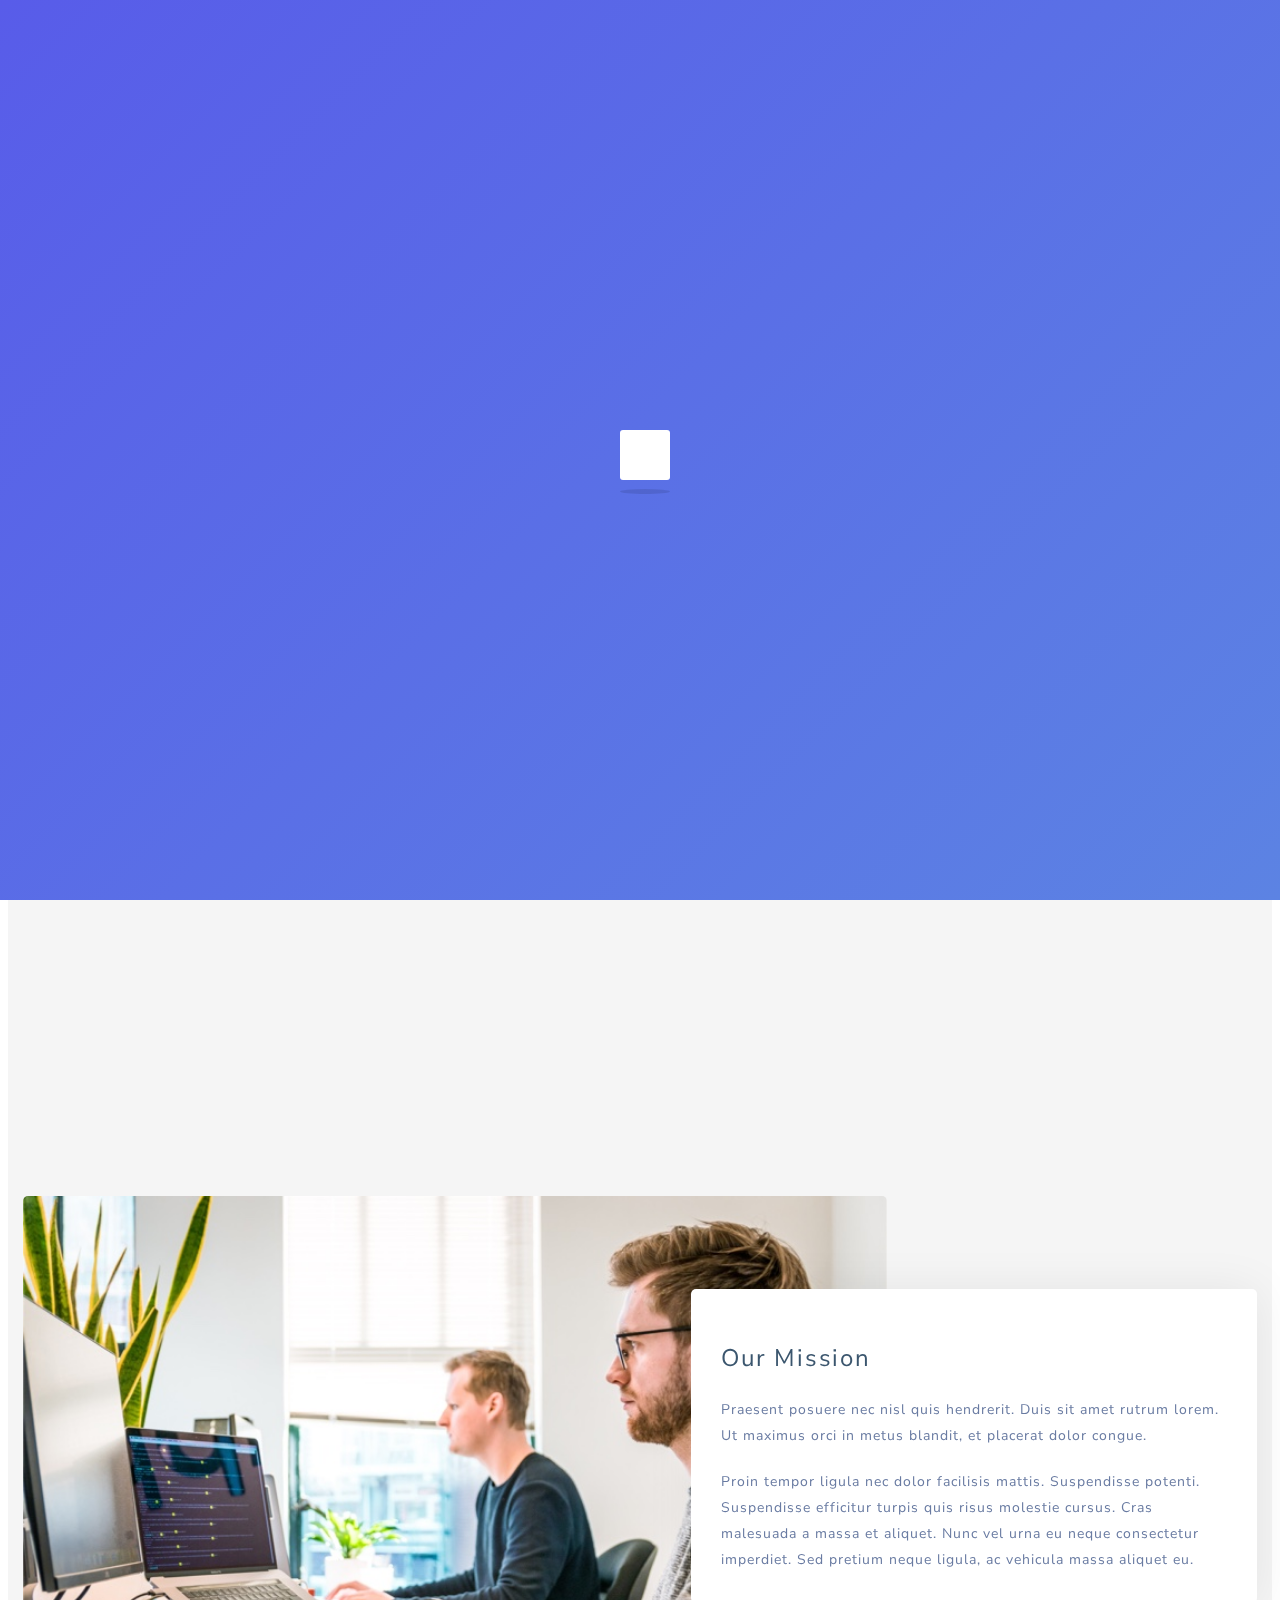
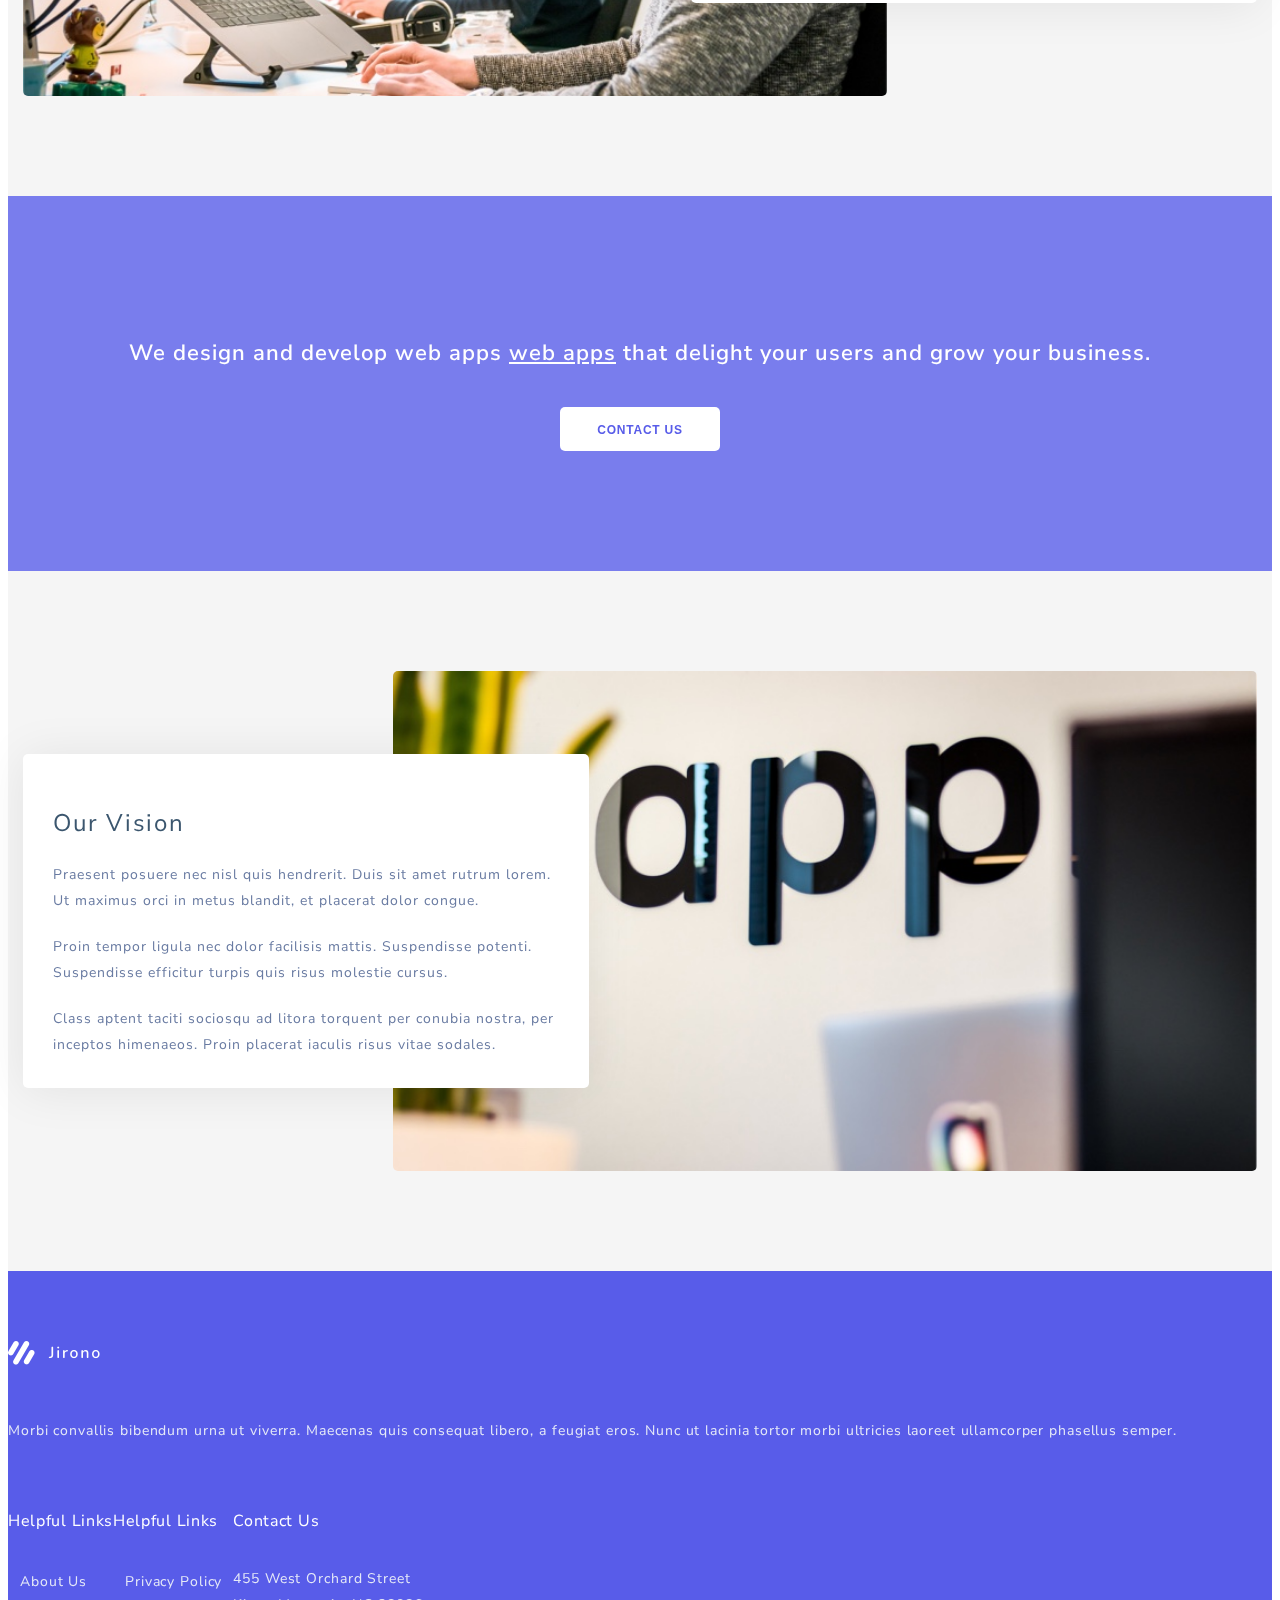
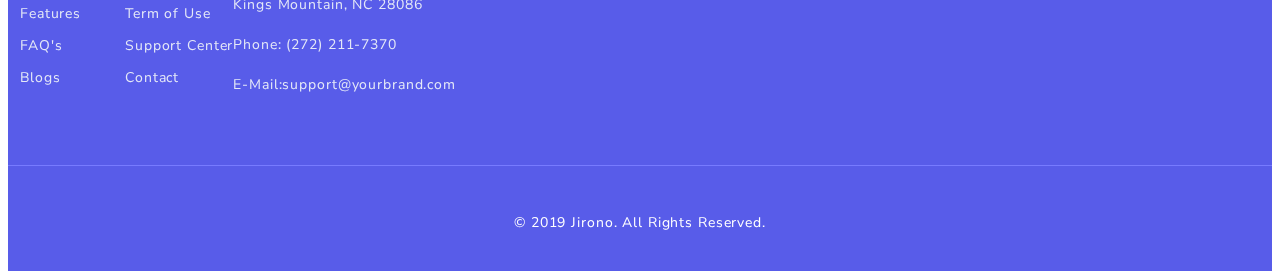
==== commit d94a8b3f: "corrections made" ====
--- a/about.html
+++ b/about.html
@@ -1,5 +1,6 @@
 <!DOCTYPE html>
 <html lang="en">
+
 <head>
     <meta charset="UTF-8">
     <meta name="viewport" content="width=device-width, initial-scale=1.0">
@@ -15,10 +16,19 @@
     <link rel="stylesheet" href="./assets/styles/main.css">
     <title>Document</title>
 </head>
+
 <body>
     <div class="parallax" style="background-image: url('./assets/images/2.jpg')">
     </div>
     <div class="parallax-2nd parallax" style="background-image: url('./assets/images/parallax.jpg')"></div>
+    <!--page loader starts-->
+    <div class="loader">
+        <div class="loader-spin">
+            <div class="square"></div>
+            <div class="shadow"></div>
+        </div>
+    </div>
+    <!--page loader ends-->
     <!--header starts-->
     <header class="colorfull">
         <div class="container">
@@ -35,7 +45,7 @@
                     <div class="icon-bar middle-bar"></div>
                     <div class="icon-bar bottom-bar"></div>
                 </button>
-                <div class="collapse navbar-collapse" id="navbarSupportedContent">
+                <div class="nav-coll navbar-collapse" id="navbarSupportedContent">
                     <!--menu starts-->
                     <ul class="navbar-nav mr-auto">
                         <li class="nav-item">
@@ -48,11 +58,10 @@
                                 <i class="fas fa-chevron-down"></i>
                             </a>
                             <div class="dropdown-menu" aria-labelledby="navbarDropdown">
-                                <a class="dropdown-item features-button" href="#">Features</a>
-                                <a class="dropdown-item team-button" href="#">Our Team</a>
-                                <a class="dropdown-item pricing-button" href="#">Pricing Plans</a>
-                                <a class="dropdown-item blogs-button" href="#">Latests-Blogs</a>
-
+                                <a class="dropdown-item features-button" href="index.html#cloud-services">Features</a>
+                                <a class="dropdown-item team-button" href="index.html#our-team">Our Team</a>
+                                <a class="dropdown-item pricing-button" href="index.html#pricing">Pricing Plans</a>
+                                <a class="dropdown-item blogs-button" href="index.html#latest-blogs">Latests-Blogs</a>
                             </div>
                         </li>
                         <li class="nav-item dropdown">
@@ -316,4 +325,5 @@
     <script src="./assets/js/main.js"></script>
     <!--scripts end-->
 </body>
+
 </html>--- a/assets/styles/main.css
+++ b/assets/styles/main.css
@@ -89,35 +89,46 @@
     -webkit-box-shadow: 0 2px 28px 0 rgba(0, 0, 0, 0.06) !important;
             box-shadow: 0 2px 28px 0 rgba(0, 0, 0, 0.06) !important;
   }
-  header .collapse {
-    background-color: #FFF;
-  }
-  header .collapse ul {
-    margin-top: 20px;
-    -webkit-transition: none !important;
-    transition: none !important;
+  header .collapse.showing {
+    height: 204px;
+    -webkit-transition: all .4s;
+    transition: all .4s;
+  }
+  header .nav-coll.collapsing {
+    display: none !important;
+  }
+  header .nav-coll {
+    background-color: #FFF !important;
+    display: block !important;
+    height: 0px;
+    overflow: hidden;
+    -webkit-transition: all .4s;
+    transition: all .4s;
+    margin-top: 22px;
+  }
+  header .nav-coll ul {
     margin-left: 0 !important;
   }
-  header .collapse ul li {
+  header .nav-coll ul li {
     margin: 0 !important;
     -webkit-transition: all 0.3s ease;
     transition: all 0.3s ease;
     border-bottom: 1px solid #f5f5f5;
   }
-  header .collapse ul li a {
+  header .nav-coll ul li a {
     height: 50px !important;
-    line-height: 3.125rem;
     color: #3B566E !important;
     padding-left: 30px !important;
     line-height: 3.125rem !important;
-  }
-  header .collapse ul li a i {
+    background-color: #FFF;
+  }
+  header .nav-coll ul li a i {
     left: 96% !important;
   }
-  header .collapse ul li:hover {
+  header .nav-coll ul li:hover {
     background-color: #f5f5f5;
   }
-  header .collapse ul .dropdown .dropdown-menu {
+  header .nav-coll ul .dropdown .dropdown-menu {
     opacity: 1 !important;
     visibility: visible !important;
     -webkit-transform: translateY(0) !important;
@@ -126,12 +137,12 @@
     -webkit-box-shadow: none !important;
             box-shadow: none !important;
   }
-  header .collapse ul .dropdown .dropdown-menu.show {
+  header .nav-coll ul .dropdown .dropdown-menu.show {
     display: block !important;
     margin: 0 !important;
     width: 100%;
   }
-  header .collapse ul .dropdown .dropdown-menu.show a {
+  header .nav-coll ul .dropdown .dropdown-menu.show a {
     width: 100%;
     font-size: 0.875rem;
     border-bottom: 1px solid #f5f5f5;
@@ -139,16 +150,15 @@
     height: 50px !important;
     line-height: 3.125rem !important;
   }
-  header .collapse ul .dropdown .dropdown-menu.show a:hover {
+  header .nav-coll ul .dropdown .dropdown-menu.show a:hover {
     background-color: #f5f5f5;
     padding-left: 50px !important;
   }
-  header .collapse ul .dropdown .dropdown-menu.show a:hover::before {
+  header .nav-coll ul .dropdown .dropdown-menu.show a:hover::before {
     width: 0;
   }
-  header .collapse form {
-    -webkit-transition: none !important;
-    transition: none !important;
+  header .nav-coll form {
+    display: none;
   }
   .responsive-center {
     text-align: center;
@@ -168,6 +178,10 @@
   }
   .parallax-page-head h1 {
     font-size: 26px !important;
+  }
+  #contact-area .contact-info {
+    margin-top: 30px !important;
+    width: 100% !important;
   }
 }
 
@@ -268,105 +282,109 @@
   right: 0;
   -webkit-transition: all 0.3s ease;
   transition: all 0.3s ease;
-  height: 80px;
+  height: 100px;
   background: transparent;
   z-index: 9999;
 }
 
-header nav {
-  padding-top: 20px !important;
-  padding-bottom: 20px !important;
+header .container {
+  padding: 0 15px !important;
+}
+
+header .container nav {
+  padding: 0 !important;
+  margin-top: 33px;
   z-index: 9999;
   width: 100%;
 }
 
-header nav .navbar-toggler {
+header .container nav .navbar-toggler {
   border: none;
   background: transparent !important;
   outline: 0;
 }
 
-header nav .navbar-toggler .icon-bar {
+header .container nav .navbar-toggler .icon-bar {
   width: 22px;
   height: 2px;
   background-color: black;
+  -webkit-transition: all 0.4s;
+  transition: all 0.4s;
+}
+
+header .container nav .navbar-toggler .top-bar {
+  margin-bottom: 4px;
+}
+
+header .container nav .navbar-toggler .middle-bar {
+  width: 32px;
+}
+
+header .container nav .navbar-toggler .bottom-bar {
+  margin-top: 4px;
+}
+
+header .container nav .navbar-toggler.coll .icon-bar {
   -webkit-transition: all 0.2s;
   transition: all 0.2s;
 }
 
-header nav .navbar-toggler .top-bar {
-  margin-bottom: 4px;
-}
-
-header nav .navbar-toggler .middle-bar {
-  width: 32px;
-}
-
-header nav .navbar-toggler .bottom-bar {
-  margin-top: 4px;
-}
-
-header nav .navbar-toggler.coll .icon-bar {
-  -webkit-transition: all 0.2s;
-  transition: all 0.2s;
-}
-
-header nav .navbar-toggler.coll .top-bar {
+header .container nav .navbar-toggler.coll .top-bar {
   -webkit-transform: rotate(45deg);
           transform: rotate(45deg);
   -webkit-transform-origin: 10% 10%;
           transform-origin: 10% 10%;
 }
 
-header nav .navbar-toggler.coll .middle-bar {
+header .container nav .navbar-toggler.coll .middle-bar {
   opacity: 0;
 }
 
-header nav .navbar-toggler.coll .bottom-bar {
+header .container nav .navbar-toggler.coll .bottom-bar {
   -webkit-transform: rotate(-45deg);
           transform: rotate(-45deg);
   -webkit-transform-origin: 10% 90%;
           transform-origin: 10% 90%;
 }
 
-header nav .collapse {
+header .container nav .nav-coll {
   /* menu starts */
   /* menu ends */
 }
 
-header nav .collapse a {
+header .container nav .nav-coll a {
   padding-top: 0px !important;
   padding-bottom: 0px !important;
 }
 
-header nav .collapse ul {
+header .container nav .nav-coll ul {
   margin-left: 60px;
 }
 
-header nav .collapse ul li {
+header .container nav .nav-coll ul li {
   margin: 0 10px;
 }
 
-header nav .collapse ul li a {
+header .container nav .nav-coll ul li a {
   color: #6F8BA4 !important;
   font-size: 0.875rem;
   font-weight: 600;
 }
 
-header nav .collapse ul li a:hover {
+header .container nav .nav-coll ul li a:hover {
   color: #6F8BA4 !important;
 }
 
-header nav .collapse ul .dropdown .dropdown-toggle {
+header .container nav .nav-coll ul .dropdown .dropdown-toggle {
   padding-right: 23px !important;
   position: relative;
 }
 
-header nav .collapse ul .dropdown .dropdown-toggle::after {
+header .container nav .nav-coll ul .dropdown .dropdown-toggle::after {
   display: none;
 }
 
-header nav .collapse ul .dropdown .dropdown-toggle i {
+header .container nav .nav-coll ul .dropdown .dropdown-toggle i {
   position: absolute;
   content: "";
   top: 41%;
@@ -374,7 +392,7 @@
   font-size: 8px;
 }
 
-header nav .collapse ul .dropdown .dropdown-menu {
+header .container nav .nav-coll ul .dropdown .dropdown-menu {
   margin-left: 15px;
   width: 200px;
   padding: 0;
@@ -392,7 +410,7 @@
           transform: translateY(-2em);
 }
 
-header nav .collapse ul .dropdown .dropdown-menu a {
+header .container nav .nav-coll ul .dropdown .dropdown-menu a {
   padding-left: 20px;
   line-height: 2.5rem;
   font-size: 0.8125rem;
@@ -403,7 +421,7 @@
   position: relative;
 }
 
-header nav .collapse ul .dropdown .dropdown-menu a::before {
+header .container nav .nav-coll ul .dropdown .dropdown-menu a::before {
   position: absolute;
   content: "";
   top: 0;
@@ -415,23 +433,23 @@
   transition: all 0.3s ease;
 }
 
-header nav .collapse ul .dropdown .dropdown-menu a:hover::before {
+header .container nav .nav-coll ul .dropdown .dropdown-menu a:hover::before {
   width: 3px;
 }
 
-header nav .collapse ul .dropdown .dropdown-menu a:hover {
+header .container nav .nav-coll ul .dropdown .dropdown-menu a:hover {
   background-color: #f5f5f5;
   padding-left: 25px !important;
 }
 
-header nav .collapse ul .dropdown:hover .dropdown-menu {
+header .container nav .nav-coll ul .dropdown:hover .dropdown-menu {
   visibility: visible;
   opacity: 1;
   -webkit-transform: translateY(0);
           transform: translateY(0);
 }
 
-header nav .collapse form button {
+header .container nav .nav-coll form button {
   line-height: 2rem;
   padding: 0 25px;
   margin-left: 15px;
@@ -440,17 +458,17 @@
   height: 32px;
 }
 
-header nav .collapse form .sign-in {
+header .container nav .nav-coll form .sign-in {
   background-color: transparent;
   color: #585CE9;
 }
 
-header nav .collapse form .sign-in:hover {
+header .container nav .nav-coll form .sign-in:hover {
   color: #FFF;
   background-color: #585CE9;
 }
 
-header nav .collapse form .sign-up:hover {
+header .container nav .nav-coll form .sign-up:hover {
   color: #585CE9;
   background-color: transparent;
 }
@@ -458,14 +476,24 @@
 /* header ends */
 /* backcolor white header */
 .white {
-  -webkit-box-shadow: 0 2px 28px 0 rgba(0, 0, 0, 0.06) !important;
-          box-shadow: 0 2px 28px 0 rgba(0, 0, 0, 0.06) !important;
-  background-color: #FFF !important;
+  -webkit-box-shadow: 0 2px 28px 0 rgba(0, 0, 0, 0.06);
+          box-shadow: 0 2px 28px 0 rgba(0, 0, 0, 0.06);
+  background-color: #FFF;
+  height: 80px;
+}
+
+.white nav {
+  margin-top: 23px !important;
 }
 
 /* colored header */
 .colorfull {
   background-color: #FFF;
+  height: 80px !important;
+}
+
+.colorfull nav {
+  margin-top: 23px !important;
 }
 
 /* welcome area properties start */
@@ -816,6 +844,14 @@
       flex-wrap: wrap;
 }
 
+#pricing .container .content .plan {
+  -webkit-transform: translateY(80px);
+          transform: translateY(80px);
+  -webkit-transition: all 0.6s ease-in;
+  transition: all 0.6s ease-in;
+  opacity: 0;
+}
+
 #pricing .container .content .plan .pricing-item {
   margin-bottom: 30px;
   overflow: hidden;
@@ -1859,6 +1895,138 @@
 }
 
 /* blog-single page ends */
+#contact-area {
+  font-weight: 300;
+  background-color: #F7FAFD;
+  padding-bottom: 60px;
+}
+
+#contact-area .map-wrap {
+  position: relative;
+  z-index: 1;
+  border-radius: 5px;
+  overflow: hidden;
+  height: 500px;
+}
+
+#contact-area .contact-info {
+  width: 90%;
+  margin-top: -90px;
+  background-image: linear-gradient(135deg, #585CE9 0%, #5C83E3 100%);
+  -webkit-box-shadow: 0 2px 48px 0 rgba(0, 0, 0, 0.08);
+          box-shadow: 0 2px 48px 0 rgba(0, 0, 0, 0.08);
+  border-radius: 5px;
+  padding: 30px;
+  padding-bottom: 10px;
+  position: relative;
+  z-index: 2;
+  color: #FFF;
+}
+
+#contact-area .contact-info .row .info-item {
+  display: -webkit-box;
+  display: -ms-flexbox;
+  display: flex;
+}
+
+#contact-area .contact-info .row .info-item i {
+  width: 20px;
+  margin-right: 10px;
+  margin-top: 5px;
+}
+
+#contact-area .contact-info .row .info-item .text {
+  font-size: 0.875rem;
+}
+
+#contact-area .contact-info .icons ul {
+  list-style-type: none;
+  display: -webkit-box;
+  display: -ms-flexbox;
+  display: flex;
+  -webkit-box-align: center;
+      -ms-flex-align: center;
+          align-items: center;
+  -webkit-box-pack: center;
+      -ms-flex-pack: center;
+          justify-content: center;
+  margin-top: 30px;
+  margin-bottom: 20px;
+  padding: 0 !important;
+}
+
+#contact-area .contact-info .icons ul li {
+  margin: 0 7px;
+}
+
+#contact-area .contact-info .icons ul li a {
+  color: #FFF;
+}
+
+#contact-area .contact-info .icons ul li a i {
+  font-size: 21px;
+}
+
+#contact-us {
+  padding-bottom: 100px;
+  padding-top: 60px;
+  border-top: 1px solid #f5f5f5;
+  color: #6F8BA4;
+  font-weight: 300;
+  background-color: #F7FAFD;
+}
+
+#contact-us .container {
+  -webkit-box-align: stretch;
+      -ms-flex-align: stretch;
+          align-items: stretch;
+}
+
+#contact-us .container .description h5 {
+  margin-bottom: 30px !important;
+}
+
+#contact-us .container .description .text {
+  font-size: 0.875rem;
+}
+
+#contact-us .container .description .text p {
+  margin-bottom: 28px;
+}
+
+#contact-us .container .contact-message form {
+  width: 100%;
+  display: -webkit-box;
+  display: -ms-flexbox;
+  display: flex;
+  -ms-flex-wrap: wrap;
+      flex-wrap: wrap;
+}
+
+#contact-us .container .contact-message form .input .comment-input {
+  width: 100%;
+  border: 1px solid #eee;
+  height: 50px;
+  outline: none;
+  padding-left: 20px;
+  padding-right: 20px;
+  -webkit-transition: all 0.3s ease;
+  transition: all 0.3s ease;
+  border-radius: 4px;
+  margin-bottom: 30px;
+}
+
+#contact-us .container .contact-message form .input .comment-input:focus {
+  border: 1px solid #585CE9;
+  padding-left: 25px;
+}
+
+#contact-us .container .contact-message form .input textarea {
+  resize: none;
+  height: 150px !important;
+  padding: 20px;
+}
+
 /* main button properties start */
 .main-button {
   background-color: #585CE9;
@@ -2024,11 +2192,18 @@
 
 .cloud-main .container .image-area .image {
   text-align: center;
+  -webkit-transform: translateX(-50px);
+          transform: translateX(-50px);
+  opacity: 0;
+  -webkit-transition: all 0.6s ease-in;
+  transition: all 0.6s ease-in;
 }
 
 .cloud-main .container .image-area .image img {
   -o-object-fit: cover;
      object-fit: cover;
+  width: 100%;
+  height: 100%;
 }
 
 /* main cloud sections' properties end */
@@ -2134,6 +2309,14 @@
           justify-content: center;
   -ms-flex-wrap: wrap;
       flex-wrap: wrap;
+}
+
+.services-main .content .service {
+  -webkit-transform: translateY(80px);
+          transform: translateY(80px);
+  opacity: 0;
+  -webkit-transition: all 0.6s ease-in;
+  transition: all 0.6s ease-in;
 }
 
 .services-main .content .service .details {
@@ -2205,4 +2388,127 @@
 }
 
 /* main services section properties end */
+/* loader starts */
+.loader {
+  overflow: hidden;
+  background-image: linear-gradient(135deg, #585CE9 0%, #5C83E3 100%);
+  left: 0;
+  right: 0;
+  top: 0;
+  bottom: 0;
+  position: fixed;
+  z-index: 999999;
+}
+
+.loader .loader-spin {
+  position: absolute;
+  top: calc(50% - 20px);
+  left: calc(50% - 20px);
+}
+
+.loader .loader-spin .square {
+  width: 50px;
+  height: 50px;
+  background: #fff;
+  -webkit-animation: animate .5s linear infinite;
+          animation: animate .5s linear infinite;
+  position: absolute;
+  top: 0;
+  left: 0;
+  border-radius: 3px;
+}
+
+.loader .loader-spin .shadow {
+  width: 50px;
+  height: 5px;
+  background: #000;
+  opacity: 0.1;
+  position: absolute;
+  top: 59px;
+  left: 0;
+  border-radius: 50%;
+  -webkit-animation: shadow .5s linear infinite;
+          animation: shadow .5s linear infinite;
+}
+
+/* loader ends */
+/* loader animations start */
+@-webkit-keyframes loader {
+  0% {
+    left: -100px;
+  }
+  100% {
+    left: 110%;
+  }
+}
+@keyframes loader {
+  0% {
+    left: -100px;
+  }
+  100% {
+    left: 110%;
+  }
+}
+
+@-webkit-keyframes animate {
+  17% {
+    border-bottom-right-radius: 3px;
+  }
+  25% {
+    -webkit-transform: translateY(9px) rotate(22.5deg);
+            transform: translateY(9px) rotate(22.5deg);
+  }
+  50% {
+    -webkit-transform: translateY(18px) scale(1, 0.9) rotate(45deg);
+            transform: translateY(18px) scale(1, 0.9) rotate(45deg);
+    border-bottom-right-radius: 40px;
+  }
+  75% {
+    -webkit-transform: translateY(9px) rotate(67.5deg);
+            transform: translateY(9px) rotate(67.5deg);
+  }
+  100% {
+    -webkit-transform: translateY(0) rotate(90deg);
+            transform: translateY(0) rotate(90deg);
+  }
+}
+
+@keyframes animate {
+  17% {
+    border-bottom-right-radius: 3px;
+  }
+  25% {
+    -webkit-transform: translateY(9px) rotate(22.5deg);
+            transform: translateY(9px) rotate(22.5deg);
+  }
+  50% {
+    -webkit-transform: translateY(18px) scale(1, 0.9) rotate(45deg);
+            transform: translateY(18px) scale(1, 0.9) rotate(45deg);
+    border-bottom-right-radius: 40px;
+  }
+  75% {
+    -webkit-transform: translateY(9px) rotate(67.5deg);
+            transform: translateY(9px) rotate(67.5deg);
+  }
+  100% {
+    -webkit-transform: translateY(0) rotate(90deg);
+            transform: translateY(0) rotate(90deg);
+  }
+}
+
+@-webkit-keyframes shadow {
+  50% {
+    -webkit-transform: scale(1.2, 1);
+            transform: scale(1.2, 1);
+  }
+}
+
+@keyframes shadow {
+  50% {
+    -webkit-transform: scale(1.2, 1);
+            transform: scale(1.2, 1);
+  }
+}
+
+/* loader animations end */
 /*# sourceMappingURL=main.css.map */